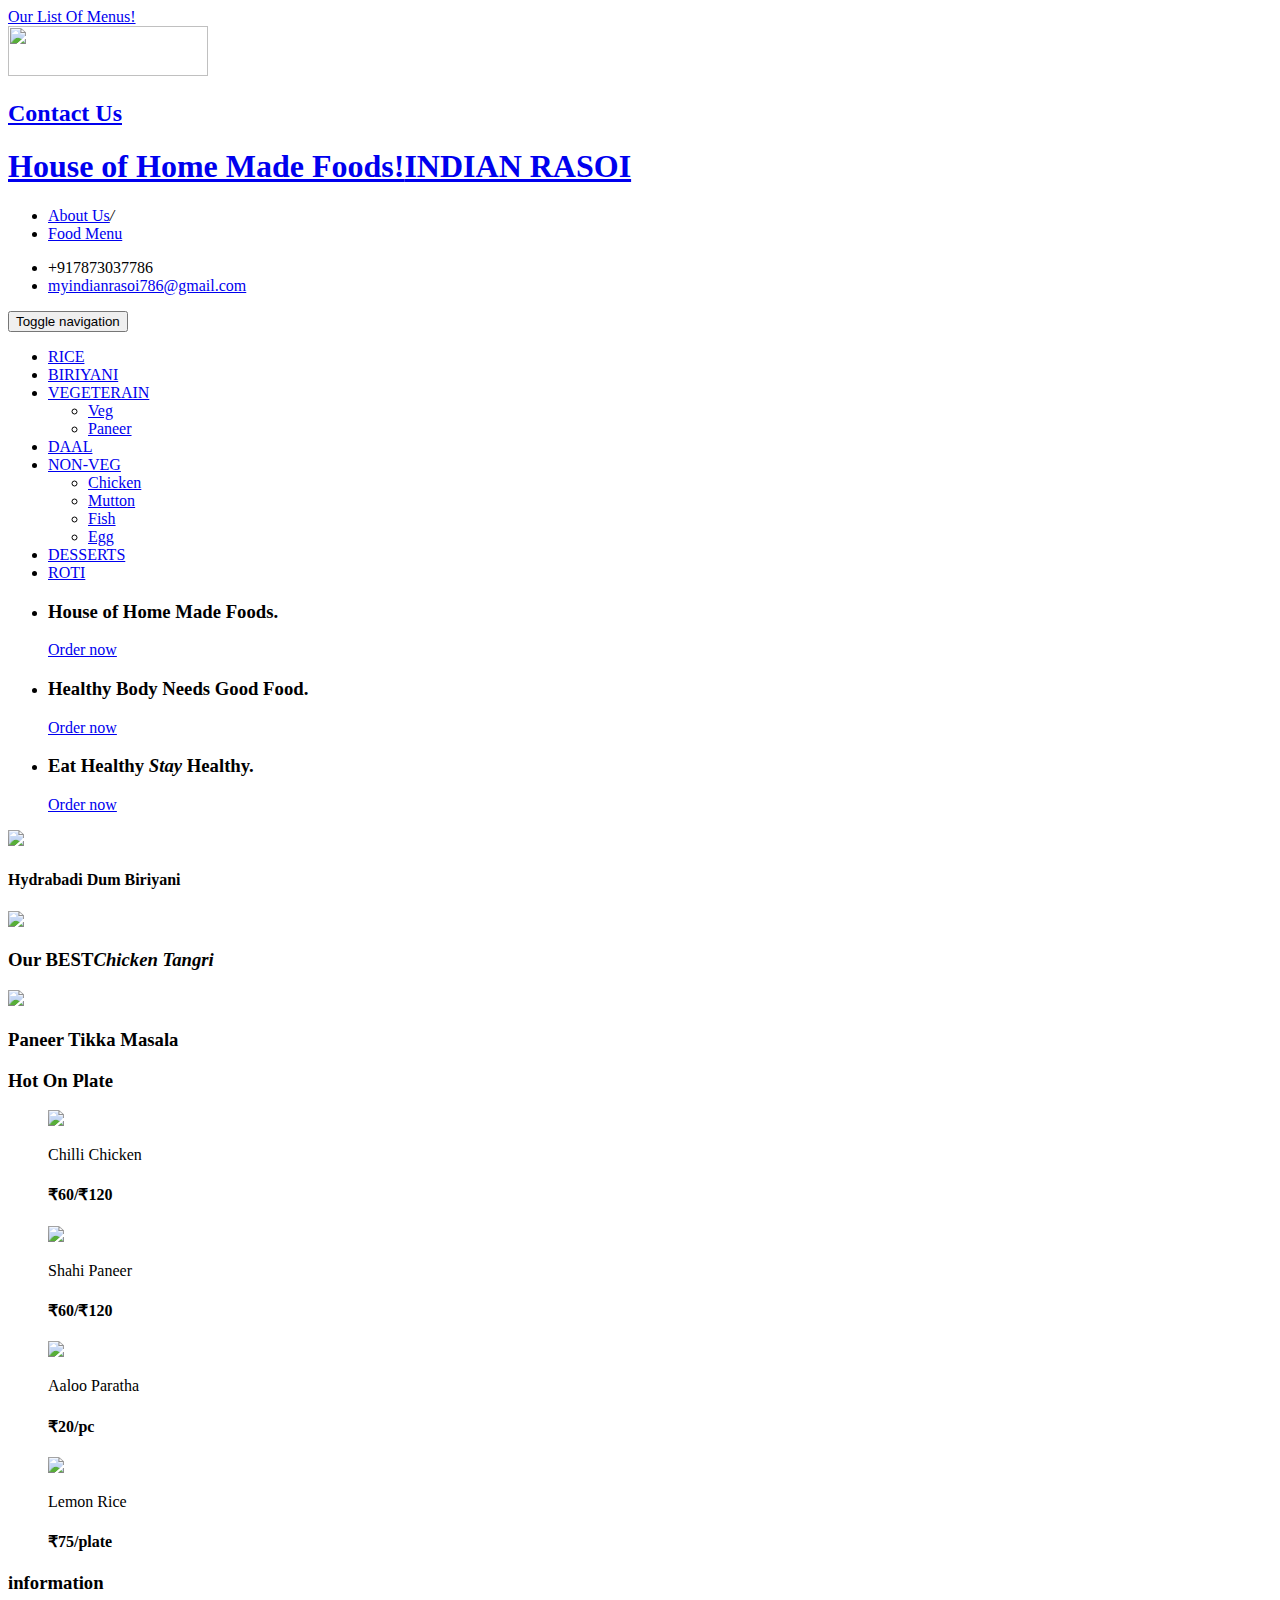
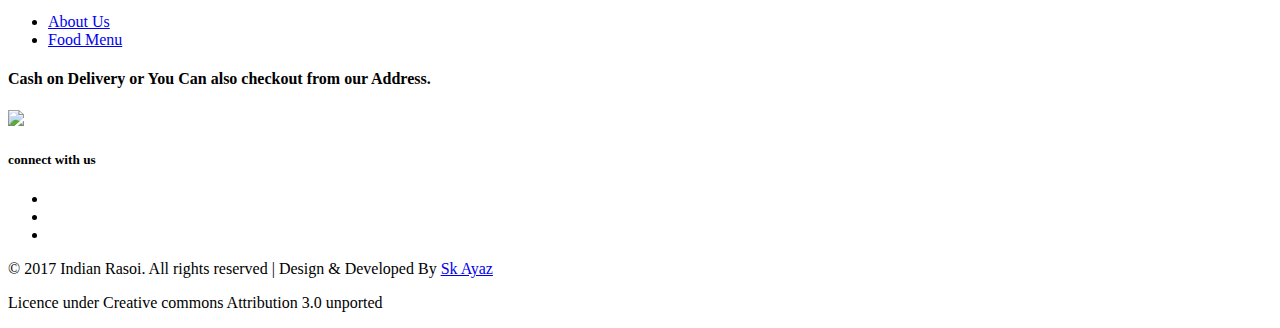
==== index.html @ 4e49c137 "Add files via upload" ====
﻿<!--
author: SK AYAZ
author URL: http://about.me/skayaz
License: Creative Commons Attribution 3.0 Unported
License URL: http://creativecommons.org/licenses/by/3.0/
-->
<!DOCTYPE html>
<html>
<head>
<title>Indian Rasoi - House of Home Made Foods| Home </title>
<!-- for-mobile-apps -->
<meta name="viewport" content="width=device-width, initial-scale=1">
<meta http-equiv="Content-Type" content="text/html; charset=utf-8" />
<meta name="keywords" content="Indian Rasoi Responsive web template, Bootstrap Web Templates, Flat Web Templates, Android Compatible web template, 
Smartphone Compatible web template, free webdesigns for Nokia, Samsung, LG, SonyEricsson, Motorola web design" />
<script type="application/x-javascript"> addEventListener("load", function() { setTimeout(hideURLbar, 0); }, false);
		function hideURLbar(){ window.scrollTo(0,1); } </script>
<!-- //for-mobile-apps -->
<link href="css/bootstrap.css" rel="stylesheet" type="text/css" media="all" />
<link href="css/style.css" rel="stylesheet" type="text/css" media="all" />
<!-- font-awesome icons -->
<link href="css/font-awesome.css" rel="stylesheet" type="text/css" media="all" /> 
<!-- //font-awesome icons -->
<!-- js -->
<script src="js/jquery-1.11.1.min.js"></script>
<!-- //js -->
<link href='//fonts.googleapis.com/css?family=Ubuntu:400,300,300italic,400italic,500,500italic,700,700italic' rel='stylesheet' type='text/css'>
<link href='//fonts.googleapis.com/css?family=Open+Sans:400,300,300italic,400italic,600,600italic,700,700italic,800,800italic' rel='stylesheet' type='text/css'>
<!-- start-smoth-scrolling -->
<script type="text/javascript" src="js/move-top.js"></script>
<script type="text/javascript" src="js/easing.js"></script>
<script type="text/javascript">
	jQuery(document).ready(function($) {
		$(".scroll").click(function(event){		
			event.preventDefault();
			$('html,body').animate({scrollTop:$(this.hash).offset().top},1000);
		});
	});
</script>
<!-- start-smoth-scrolling -->
</head>
	
<body>
<!--background-->
<body background="images/back.jpg">
<!--background-->
<!-- header -->
	<div class="agileits_header">
		<div class="w3l_offers">
			<a href="products.html">Our List Of Menus!</a>
		</div>
		<div class="header">
                <img src="images/rasoi.png" style="width:200px;height:50px;class="img-responsive"">
		<div class="w3l_header_right1">
			<h2><a href="mail.html">Contact Us</a></h2>
		</div>
                </div>
		<div class="clearfix"> </div>
	</div>
<!-- script-for sticky-nav -->
	<script>
	$(document).ready(function() {
		 var navoffeset=$(".agileits_header").offset().top;
		 $(window).scroll(function(){
			var scrollpos=$(window).scrollTop(); 
			if(scrollpos >=navoffeset){
				$(".agileits_header").addClass("fixed");
			}else{
				$(".agileits_header").removeClass("fixed");
			}
		 });
		 
	});
	</script>
<!-- //script-for sticky-nav -->
	<div class="logo_products">
		<div class="container">
			<div class="w3ls_logo_products_left">
				<h1><a href="index.html"><span> House of Home Made Foods!</span>INDIAN RASOI</a></h1>
			</div>
			<div class="w3ls_logo_products_left1">
				<ul class="special_items">
					<li><a href="about.html">About Us</a><i>/</i></li>
					<li><a href="products.html">Food Menu</a><i></i>
				</ul>
			</div>
			<div class="w3ls_logo_products_left1">
				<ul class="phone_email">
					<li><i class="fa fa-phone" aria-hidden="true"></i>+917873037786</li>
					<li><i class="fa fa-envelope-o" aria-hidden="true"></i><a href="mailto:myindianrasoi786@gmail.com">myindianrasoi786@gmail.com</a></li>
				</ul>
			</div>
			<div class="clearfix"> </div>
		</div>
	</div>
<!-- //header -->
<!-- banner -->
	<div class="banner">
		<div class="w3l_banner_nav_left">
			<nav class="navbar nav_bottom">
			 <!-- Brand and toggle get grouped for better mobile display -->
			  <div class="navbar-header nav_2">
				  <button type="button" class="navbar-toggle collapsed navbar-toggle1" data-toggle="collapse" data-target="#bs-megadropdown-tabs">
					<span class="sr-only">Toggle navigation</span>
					<span class="icon-bar"></span>
					<span class="icon-bar"></span>
					<span class="icon-bar"></span>
				  </button>
			   </div> 
			   <!-- Collect the nav links, forms, and other content for toggling -->
				<div class="collapse navbar-collapse" id="bs-megadropdown-tabs">
					<ul class="nav navbar-nav nav_1">
						<li><a href="products.html">RICE</a></li>
						<li><a href="household.html">BIRIYANI</a></li>
						<li class="dropdown mega-dropdown active">
							<a href="#" class="dropdown-toggle" data-toggle="dropdown">VEGETERAIN<span class="caret"></span></a>				
							<div class="dropdown-menu mega-dropdown-menu w3ls_vegetables_menu">
								<div class="w3ls_vegetables">
									<ul>	
										<li><a href="vegetables.html">Veg</a></li>
										<li><a href="vegetables.html">Paneer</a></li>
									</ul>
								</div>                  
							</div>				
						</li>
						<li><a href="kitchen.html">DAAL</a></li>
						<li class="dropdown">
							<a href="#" class="dropdown-toggle" data-toggle="dropdown">NON-VEG<span class="caret"></span></a>
							<div class="dropdown-menu mega-dropdown-menu w3ls_vegetables_menu">
								<div class="w3ls_vegetables">
									<ul>
										<li><a href="drinks.html">Chicken</a></li>
										<li><a href="mutton.html">Mutton</a></li>
                                                                                <li><a href="fish.html">Fish</a></li>
                                                                                <li><a href="egg.html">Egg</a></li>
									</ul>
								</div>                  
							</div>	
						</li>
						<li><a href="pet.html">DESSERTS</a></li>
						<li><a href="bread.html">ROTI</a></li>
					</ul>
				 </div><!-- /.navbar-collapse -->
			</nav>
		</div>
		<div class="w3l_banner_nav_right">
			<section class="slider">
				<div class="flexslider">
					<ul class="slides">
						<li>
							<div class="w3l_banner_nav_right_banner">
								<h3>House of <span>Home Made</span> Foods.</h3>
								<div class="more">
									<a href="products.html" class="button--saqui button--round-l button--text-thick" data-text="Order now">Order now</a>
								</div>
							</div>
						</li>
						<li>
							<div class="w3l_banner_nav_right_banner1">
								<h3>Healthy Body <span>Needs</span> Good Food.</h3>
								<div class="more">
									<a href="products.html" class="button--saqui button--round-l button--text-thick" data-text="Order now">Order now</a>
								</div>
							</div>
						</li>
						<li>
							<div class="w3l_banner_nav_right_banner2">
								<h3>Eat Healthy <i>Stay</i> Healthy.</h3>
								<div class="more">
									<a href="products.html" class="button--saqui button--round-l button--text-thick" data-text="Order now">Order now</a>
								</div>
							</div>
						</li>
					</ul>
				</div>
			</section>
			<!-- flexSlider -->
				<link rel="stylesheet" href="css/flexslider.css" type="text/css" media="screen" property="" />
				<script defer src="js/jquery.flexslider.js"></script>
				<script type="text/javascript">
				$(window).load(function(){
				  $('.flexslider').flexslider({
					animation: "slide",
					start: function(slider){
					  $('body').removeClass('loading');
					}
				  });
				});
			  </script>
			<!-- //flexSlider -->
		</div>
		<div class="clearfix"></div>
	</div>
<!-- banner -->
	<div class="banner_bottom">
			<div class="wthree_banner_bottom_left_grid_sub">
			</div>
			<div class="wthree_banner_bottom_left_grid_sub1">
				<div class="col-md-4 wthree_banner_bottom_left">
					<div class="wthree_banner_bottom_left_grid">
						<img src="images/4.jpg" alt=" " class="img-responsive" />
						<div class="wthree_banner_bottom_left_grid_pos">
							<h4>Hydrabadi Dum <span>Biriyani</span></h4>
						</div>
					</div>
				</div>
				<div class="col-md-4 wthree_banner_bottom_left">
					<div class="wthree_banner_bottom_left_grid">
						<img src="images/5.jpg" alt=" " class="img-responsive" />
						<div class="wthree_banner_btm_pos">
							<h3><span>Our BEST</span><i>Chicken Tangri</i></h3>
						</div>
					</div>
				</div>
				<div class="col-md-4 wthree_banner_bottom_left">
					<div class="wthree_banner_bottom_left_grid">
						<img src="images/6.jpg" alt=" " class="img-responsive" />
						<div class="wthree_banner_btm_pos1">
							<h3>Paneer <span>Tikka</span> Masala</h3>
						</div>
					</div>
				</div>
				<div class="clearfix"> </div>
			</div>
			<div class="clearfix"> </div>
	</div>
<!-- top-brands -->
	<div class="top-brands">
		<div class="container">
			<h3>Hot On Plate</h3>
			<div class="agile_top_brands_grids">
				<div class="col-md-3 top_brand_left">
					<div class="hover14 column">
						<div class="agile_top_brand_left_grid">
							<div class="agile_top_brand_left_grid1">
								<figure>
									<div class="snipcart-item block" >
										<div class="snipcart-thumb">
											<a href="single.html"><img title=" " alt=" " src="images/1.png" /></a>		
											<p>Chilli Chicken</p>
											<h4>₹60/₹120 </h4>
										</div>
									</div>
								</figure>
							</div>
						</div>
					</div>
				</div>
				<div class="col-md-3 top_brand_left">
					<div class="hover14 column">
						<div class="agile_top_brand_left_grid">
							<div class="agile_top_brand_left_grid1">
								<figure>
									<div class="snipcart-item block" >
										<div class="snipcart-thumb">
											<a href="single.html"><img title=" " alt=" " src="images/3.png" /></a>		
											<p>Shahi Paneer</p>
											<h4>₹60/₹120</h4>
										</div>
									</div>
								</figure>
							</div>
						</div>
					</div>
				</div>
				<div class="col-md-3 top_brand_left">
					<div class="hover14 column">
						<div class="agile_top_brand_left_grid">
							<div class="agile_top_brand_left_grid_pos">
							</div>
							<div class="agile_top_brand_left_grid1">
								<figure>
									<div class="snipcart-item block">
										<div class="snipcart-thumb">
											<a href="single.html"><img src="images/2.png" alt=" " class="img-responsive" /></a>
											<p>Aaloo Paratha</p>
											<h4>₹20/pc</h4>
										</div>
									</div>
								</figure>
							</div>
						</div>
					</div>
				</div>
				<div class="col-md-3 top_brand_left">
					<div class="hover14 column">
						<div class="agile_top_brand_left_grid">
							<div class="agile_top_brand_left_grid_pos">
							</div>
							<div class="agile_top_brand_left_grid1">
								<figure>
									<div class="snipcart-item block">
										<div class="snipcart-thumb">
											<a href="single.html"><img src="images/4.png" alt=" " class="img-responsive" /></a>
											<p>Lemon Rice</p>
											<h4>₹75/plate</h4>
										</div>
									</div>
								</figure>
							</div>
						</div>
					</div>
				</div>
				<div class="clearfix"> </div>
			</div>
		</div>
	</div>
<!-- //top-brands -->
    <!--add-->
    <script async src="//pagead2.googlesyndication.com/pagead/js/adsbygoogle.js"></script>
<script>
  (adsbygoogle = window.adsbygoogle || []).push({
    google_ad_client: "ca-pub-6070349276595340",
    enable_page_level_ads: true
  });
</script>
    <!--//add-->
<!-- footer -->
	<div class="footer">
		<div class="container">
			<div class="col-md-3 w3_footer_grid">
				<h3>information</h3>
				<ul class="w3_footer_grid_list">
					<li><a href="about.html">About Us</a></li>
					<li><a href="products.html">Food Menu</a></li>
				</ul>
			</div>
			<div class="clearfix"> </div>
			<div class="agile_footer_grids">
				<div class="col-md-3 w3_footer_grid agile_footer_grids_w3_footer">
					<div class="w3_footer_grid_bottom">
						<h4>Cash on Delivery or You Can also checkout from our Address.</h4>
						<img src="images/card.png" alt=" " class="img-responsive" />
					</div>
				</div>
				<div class="col-md-3 w3_footer_grid agile_footer_grids_w3_footer">
					<div class="w3_footer_grid_bottom">
						<h5>connect with us</h5>
						<ul class="agileits_social_icons">
							<li><a href="https://www.facebook.com/somu.badki" class="facebook"><i class="fa fa-facebook" aria-hidden="true"></i></a></li>
							<li><a href="https://twitter.com/ShamimMustafa6" class="twitter"><i class="fa fa-twitter" aria-hidden="true"></i></a></li>
							<li><a href="https://www.instagram.com/somubadki/" class="instagram"><i class="fa fa-instagram" aria-hidden="true"></i></a></li>
						</ul>
					</div>
				</div>
				<div class="clearfix"> </div>
			</div>
			<div class="wthree_footer_copy">
				<p>© 2017 Indian Rasoi. All rights reserved | Design & Developed By <a href="http://about.me/Sk.Ayaz/">Sk Ayaz</a></p>
                                <p> Licence under Creative commons Attribution 3.0 unported </p>
			</div>
		</div>
	</div>
<!-- //footer -->
<!-- Bootstrap Core JavaScript -->
<script src="js/bootstrap.min.js"></script>
<script>
$(document).ready(function(){
    $(".dropdown").hover(            
        function() {
            $('.dropdown-menu', this).stop( true, true ).slideDown("fast");
            $(this).toggleClass('open');        
        },
        function() {
            $('.dropdown-menu', this).stop( true, true ).slideUp("fast");
            $(this).toggleClass('open');       
        }
    );
});
</script>
<!-- here stars scrolling icon -->
	<script type="text/javascript">
		$(document).ready(function() {
			/*
				var defaults = {
				containerID: 'toTop', // fading element id
				containerHoverID: 'toTopHover', // fading element hover id
				scrollSpeed: 1200,
				easingType: 'linear' 
				};
			*/
								
			$().UItoTop({ easingType: 'easeOutQuart' });
								
			});
	</script>
<!-- //here ends scrolling icon -->
<script src="js/minicart.js"></script>
<script>
		paypal.minicart.render();

		paypal.minicart.cart.on('checkout', function (evt) {
			var items = this.items(),
				len = items.length,
				total = 0,
				i;

			// Count the number of each item in the cart
			for (i = 0; i < len; i++) {
				total += items[i].get('quantity');
			}

			if (total < 3) {
				alert('The minimum order quantity is 3. Please add more to your shopping cart before checking out');
				evt.preventDefault();
			}
		});

	</script>
</body>
</html>
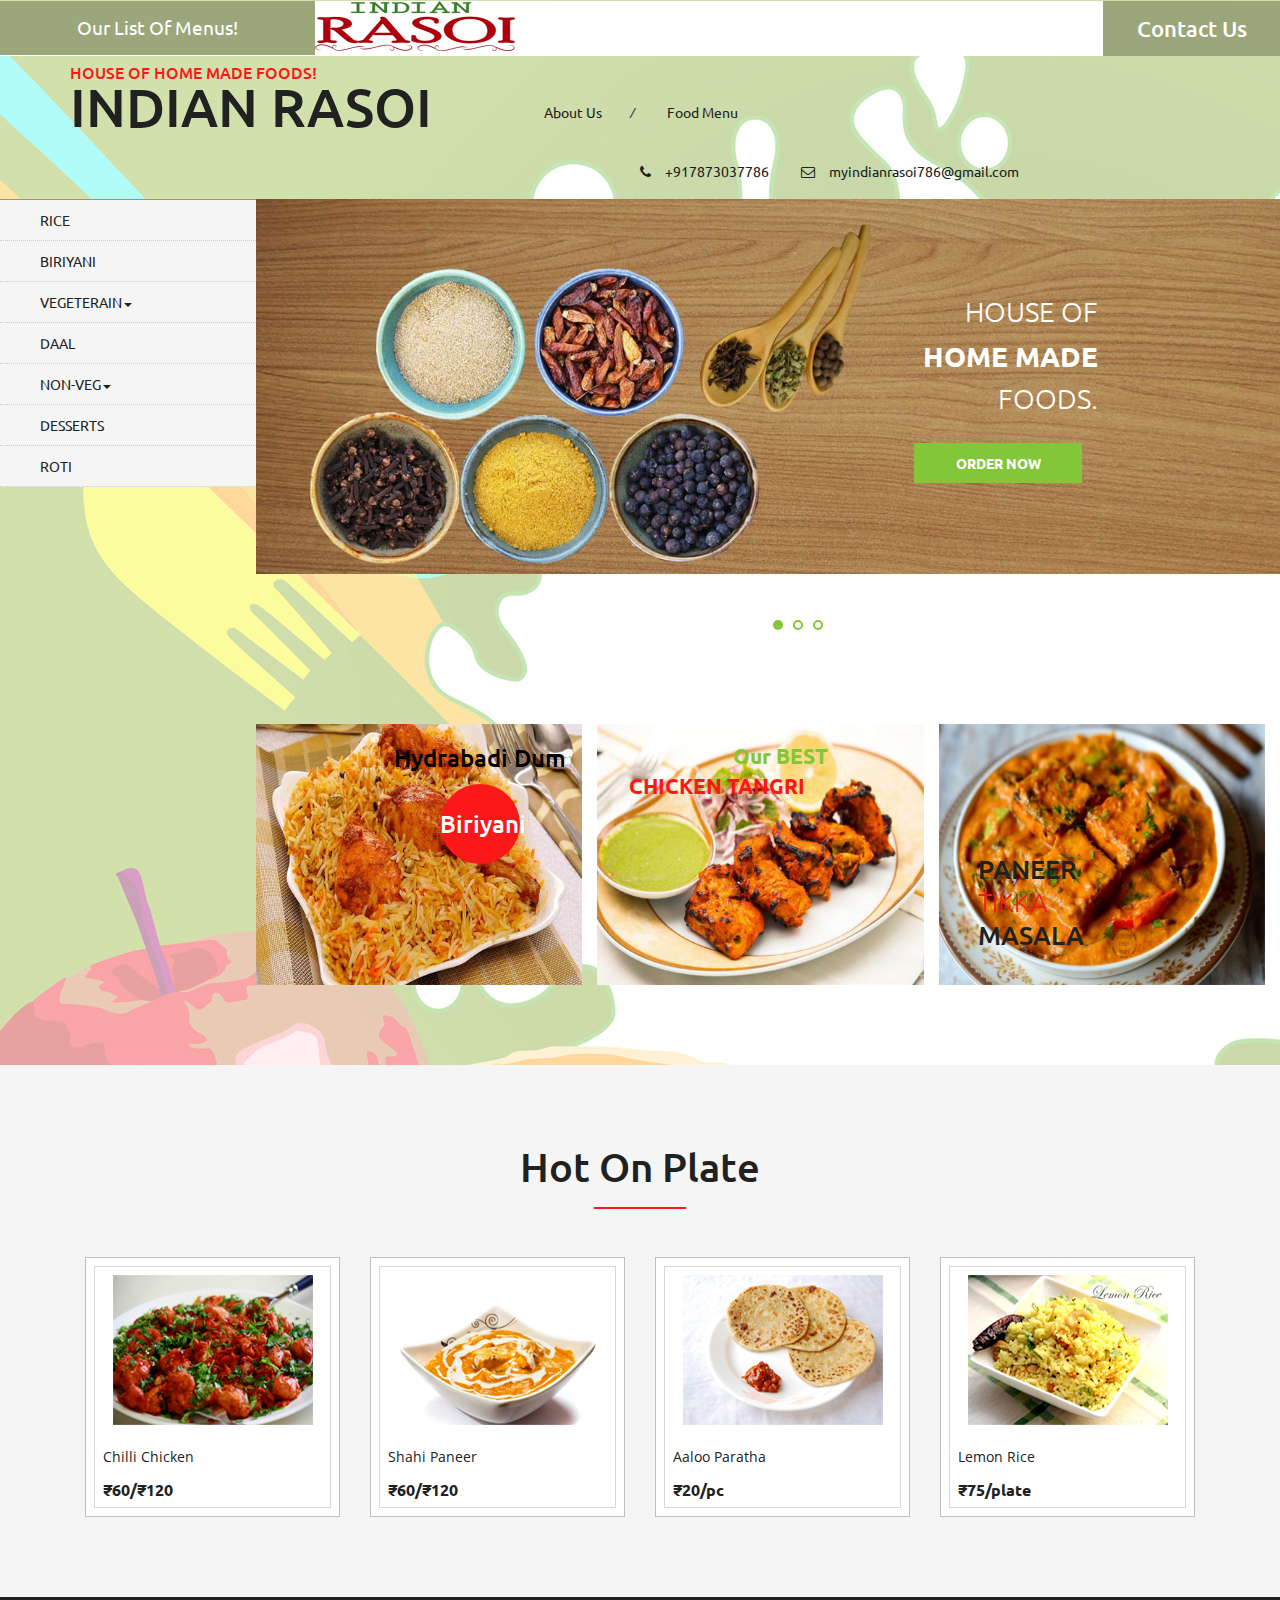
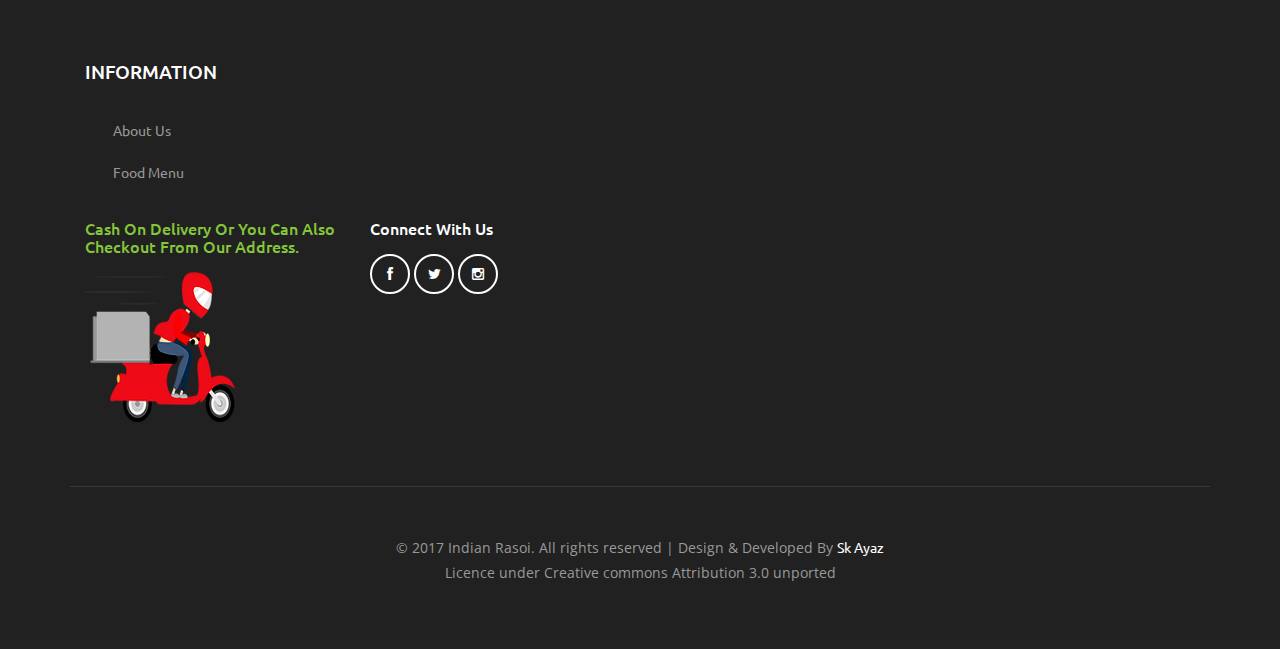
==== commit 6b22572b: "Update index.html" ====
--- a/index.html
+++ b/index.html
@@ -6,7 +6,7 @@
 -->
 <!DOCTYPE html>
 <html>
-<head>
+<head>	
 <title>Indian Rasoi - House of Home Made Foods| Home </title>
 <!-- for-mobile-apps -->
 <meta name="viewport" content="width=device-width, initial-scale=1">
@@ -38,6 +38,16 @@
 	});
 </script>
 <!-- start-smoth-scrolling -->
+	<!--add-->
+    <script async src="//pagead2.googlesyndication.com/pagead/js/adsbygoogle.js"></script>
+<script>
+  (adsbygoogle = window.adsbygoogle || []).push({
+    google_ad_client: "ca-pub-6070349276595340",
+    enable_page_level_ads: true
+  });
+</script>
+    <!--//add-->
+
 </head>
 	
 <body>
@@ -306,16 +316,7 @@
 		</div>
 	</div>
 <!-- //top-brands -->
-    <!--add-->
-    <script async src="//pagead2.googlesyndication.com/pagead/js/adsbygoogle.js"></script>
-<script>
-  (adsbygoogle = window.adsbygoogle || []).push({
-    google_ad_client: "ca-pub-6070349276595340",
-    enable_page_level_ads: true
-  });
-</script>
-    <!--//add-->
-<!-- footer -->
+    <!-- footer -->
 	<div class="footer">
 		<div class="container">
 			<div class="col-md-3 w3_footer_grid">
--- a/css/style.css
+++ b/css/style.css
@@ -0,0 +1,4820 @@
+/*--
+author: SK AYAZ
+author URL: http://about.me/Sk.Ayaz
+License: Creative Commons Attribution 3.0 Unported
+License URL: http://creativecommons.org/licenses/by/3.0/
+--*/
+html, body{
+    font-size: 100%;
+	font-family: 'Open Sans', sans-serif;
+        background-color: #ffffff;
+}
+ul li,ol li{
+	font-size:14px;
+}
+p{
+	margin:0;
+}
+h1,h2,h3,h4,h5,h6,a{
+	font-family:'Ubuntu', sans-serif !important;
+	margin:0;
+}
+ul,label{
+	margin:0;
+	padding:0;
+}
+body a:hover{
+	text-decoration:none;
+}
+/*-- header --*/
+.fixed{
+	position: fixed;
+	top: 0;
+	width: 100%;
+	margin: 0 auto;
+	left:0;
+	z-index:9999;
+}
+span.glyphicon.glyphicon-shopping-cart.my-cart-icon.my-cart-icon-affix {
+	position: relative !important;
+}
+.btn-danger {
+    color: #fff;
+    background-color: #FA1818;
+    border-color: #FA1818;
+}
+.modal-dialog {
+    width: 850px;
+	margin:75px auto 30px;
+}
+.snipcart-thumb a {
+    display: block;
+    text-align: center;
+}
+.my-cart-icon-affix i {
+    background: #44203f !important;
+}
+.agile_top_brand_left_grid {
+    position: relative;
+    display: block;
+}
+i.badge.badge-notify.my-cart-badge {
+    font-style: normal;
+    background: #FA1818;
+    font-size: 14px;
+    position: absolute;
+    top: -10px;
+    right:-22px;
+}
+.product_list_header span {
+    font-size: 1em;
+    color: #fff;
+	top: 1em;
+}
+input[type="submit"],#PPMiniCart .minicart-submit,.w3ls_vegetables ul li a,input[type="reset"],.agileinfo_mail_grid_left ul li a,.events_bottom_left2 ul li a,.w3ls_service_grids1_right a,ul.agileits_social_icons li a,.w3l_banner_nav_right_banner_pet a,.w3ls_w3l_banner_nav_right_grid_head_grid ul li a,.products-breadcrumb ul li a,.w3_footer_grid ul li a,.w3l_fresh_vegetables_grid ul li a,.wthree_footer_copy p a,.agile_top_brand_left_grid1 .button,.w3ls_logo_products_left1 ul.special_items li a,.w3ls_logo_products_left1 ul.phone_email li a{
+	transition: .5s ease-in;
+	-webkit-transition: .5s ease-in;
+	-moz-transition: .5s ease-in;
+	-o-transition: .5s ease-in;
+	-ms-transition: .5s ease-in;
+}
+.agileits_header{
+	background:#ffffff;
+}
+.w3l_offers{
+	float:left;
+}
+.w3l_offers a{
+	font-size: 1.2em;
+    color: #fff;
+    text-decoration: none;
+    padding: .7em 4em;
+    background: #9BA77A;
+	display:block;
+}
+.w3l_search{
+	float: left;
+    width: 27%;
+    margin:.1em 0 0em 10em;
+}
+.w3l_search input[type="text"]{
+	outline: none;
+    padding: 10px;
+    color: #212121;
+    font-size: 14px;
+    width: 85%;
+    background: #fff;
+    border: 1px solid #999;
+    float: left;
+}
+.w3l_search input[type="submit"]{
+	outline: none;
+    padding: 10px 0 9px;
+    width: 15%;
+    border: 1px solid;
+    position: relative;
+    background: url(../images/img-sp.png) no-repeat 14px 5px #00793c;
+}
+.w3l_search input[type="submit"]:hover{
+    background: url(../images/img-sp.png) no-repeat 14px 5px #84C639;
+}
+.w3l_header_right{
+	float: left;
+    padding-left: 10em;
+}
+.w3l_header_right ul li {
+    list-style-type: none;
+}
+.w3l_header_right1{
+	float:right;
+}
+.w3l_header_right1 h2 a{
+	font-size: .74em;
+    color: #fff;
+    padding: .7em 1.5em;
+    background: #9BA77A;
+    display: block;
+	text-decoration:none;
+}
+ul.dropdown-menu.drp-mnu {
+    right: 0;
+    min-width: 130px;
+    text-align: center;
+    padding: 1.5em 0;
+    margin: 0;
+    left:auto;
+}
+ul.dropdown-menu.drp-mnu li:first-child{
+	margin-bottom: .5em;
+}
+ul.dropdown-menu.drp-mnu li a {
+    color: #999;
+}
+ul.dropdown-menu.drp-mnu li a i {
+    padding-left: 1em;
+}
+.logo_products{
+	padding:4em 0 1em;
+}
+.w3ls_logo_products_left{
+	float:left;
+	margin-right: 7em;
+}
+.w3ls_logo_products_left h1 a{
+	font-size: 1.5em;
+    color: #212121;
+    text-decoration: none;
+    text-transform: uppercase;
+    display: block;
+    background: url(../images/img-sp.png) no-repeat 54px 6px;
+    line-height: 1;
+    height: 97px;
+}
+.profile_details_drop a {
+    display: block;
+	padding-top:1em;
+	font-size:1em;
+	color:#fff;
+}
+.w3ls_logo_products_left h1 a span {
+    font-size: .3em;
+    display: block;
+    color: #FA1818;
+}
+.w3ls_logo_products_left1{
+	float: left;
+	margin-top: 2.3em;
+}
+.w3ls_logo_products_left1 ul.phone_email li{
+	display:inline-block;
+	color:#212121;
+	font-family: 'Ubuntu', sans-serif;
+/*-- w3layouts --*/
+	margin-right:2em;
+}
+.w3ls_logo_products_left1 ul.phone_email li a{
+	color:#212121;
+	text-decoration:none;
+}
+.w3ls_logo_products_left1 ul.phone_email li i{
+	padding-right:1em;
+}
+.w3ls_logo_products_left1 ul.special_items li{
+	display:inline-block;
+}
+.w3ls_logo_products_left1 ul.special_items li a{
+	color:#212121;
+	font-family: 'Ubuntu', sans-serif;
+	text-decoration:none;
+}
+.w3ls_logo_products_left1 ul.special_items li a:hover,.w3ls_logo_products_left1 ul.phone_email li a:hover{
+	color:#FA1818;
+}
+.w3ls_logo_products_left1 ul.special_items li i{
+	padding:0 2em;
+}
+.w3ls_logo_products_left1:nth-child(3) {
+    margin-left: 6em;
+}
+.sub{
+    float:left;
+}
+.sub i {
+    color: #84C639;
+    font-size: 1em;
+    padding: .5em .5em 0 0em;
+}
+.sub_jfk{
+	float:right;
+}
+/*-- //header --*/
+/*-- banner --*/
+.navbar-collapse {
+    padding: 0;
+    box-shadow: none;
+}
+.navbar {
+    margin-bottom: 0;
+    border: none;
+}
+.w3l_banner_nav_left{
+	float: left;
+/*-- agileits --*/
+    width: 20%;
+    background: #f5f5f5;
+}
+.wthree_banner_bottom_left_grid_sub{
+	float: left;
+    width: 20%;
+}
+.wthree_banner_bottom_left_grid_sub1{
+	float:right;
+	width:80%;
+}
+.w3l_banner_nav_right{
+	float:right;
+	width:80%;
+}
+.navbar-nav > li {
+    float: none;
+}
+.nav > li > a:hover, .nav > li > a:focus {
+    background-color: #84C639;
+    color: #fff;
+}
+.navbar-nav {
+    float: none;
+    margin: 0;
+	border-top: 1px solid #B58F62;
+}
+.navbar-nav > li > a {
+    color: #212121;
+    padding:10px 0px 10px 40px;
+    border-bottom: 1px dotted #CDCDCD;
+}
+.nav .open > a, .nav .open > a:hover, .nav .open > a:focus {
+    background-color: #84C639;
+    border: none;
+}
+.w3ls_vegetables_menu {
+    left: 13%;
+    border: none;
+    padding: 1em;
+}
+.w3ls_vegetables ul li {
+    list-style-type: none;
+}
+.w3ls_vegetables ul li:first-child {
+    margin-bottom:.5em;
+}
+.w3ls_vegetables ul li a {
+    color: #212121;
+/*-- w3layouts --*/
+    display: block;
+    text-decoration: none;
+}
+.w3ls_vegetables ul li a:hover{
+	color:#FA1818;
+}
+.w3l_banner_nav_right_banner1,.w3l_banner_nav_right_banner,.w3l_banner_nav_right_banner2{
+	min-height:500px;
+	text-align: right;
+	padding:10em 17em 0 0;
+	margin-bottom: 5em;
+}
+.w3l_banner_nav_right_banner{
+	background:url(../images/1.jpg) no-repeat 0px 0px;
+	background-size:cover;
+	-webkit-background-size:cover;
+	-moz-background-size:cover;
+	-o-background-size:cover;
+	-ms-background-size:cover;
+}
+.w3l_banner_nav_right_banner1{
+	background:url(../images/2.jpg) no-repeat 0px 0px;
+	background-size:cover;
+	-webkit-background-size:cover;
+	-moz-background-size:cover;
+	-o-background-size:cover;
+	-ms-background-size:cover;
+}
+.w3l_banner_nav_right_banner2{
+	background:url(../images/3.jpg) no-repeat 0px 0px;
+	background-size:cover;
+	-webkit-background-size:cover;
+	-moz-background-size:cover;
+	-o-background-size:cover;
+	-ms-background-size:cover;
+}
+.w3l_banner_nav_right_banner h3,.w3l_banner_nav_right_banner1 h3,.w3l_banner_nav_right_banner2 h3{
+	font-size: 2em;
+    color: #fff;
+    font-weight: 300;
+    text-transform: uppercase;
+	margin-bottom: 1em;
+}
+.w3l_banner_nav_right_banner h3 span,.w3l_banner_nav_right_banner1 h3 span{
+	display:block;
+	font-weight:600;
+	line-height:2em;
+}
+.w3l_banner_nav_right_banner2 h3 i{
+/*-- agileits --*/
+	display:block;
+	font-weight:600;
+	line-height:2em;
+	color:#FA1818;
+}
+.more a{
+	padding:10px 30px;
+	background:#84C639;
+	font-size:14px;
+	text-transform:uppercase;
+	font-weight:600;
+	text-decoration:none;
+	color:#fff;
+	position:relative;
+	display:block;
+}
+.more {
+    width: 20%;
+    text-align: center;
+    margin-left:59em;
+}
+/* Saqui */
+.button--saqui {
+	overflow: hidden;
+	-webkit-transition: background-color 0.3s ease-in, color 0.3s ease-in;
+	transition: background-color 0.3s ease-in, color 0.3s ease-in;
+}
+.button--saqui.button--inverted {
+	background: #fff;
+	color: #37474f;
+}
+.button--saqui::after {
+	content: attr(data-text);
+	position: absolute;
+	top: 0;
+	left: 0;
+	width: 100%;
+	height: 100%;
+	padding: 9px 30px;
+    color: #FFFFFF;
+	-webkit-transform-origin: -25% 50%;
+	transform-origin: -25% 50%;
+	-webkit-transform: rotate3d(0, 0, 1, 45deg);
+	transform: rotate3d(0, 0, 1, 45deg);
+	-webkit-transition: -webkit-transform 0.3s ease-in;
+	transition: transform 0.3s ease-in;
+}
+.button--saqui.button--inverted::after {
+	color: #fff;
+}
+.button--saqui:hover::after,
+.button--saqui:hover {
+	-webkit-transition-timing-function: ease-out;
+	transition-timing-function: ease-out;
+}
+.button--saqui:hover {
+	background-color: #FA1818;
+	color: #656060;
+}
+.button--saqui.button--inverted:hover {
+	background-color: #3f51b5;
+	color: #3f51b5;
+}
+.button--saqui:hover::after {
+	-webkit-transform: rotate3d(0, 0, 1, 0deg);
+	transform: rotate3d(0, 0, 1, 0deg);
+}
+/*-- //banner --*/
+/*-- banner_bottom --*/
+.banner_bottom,.top-brands,.fresh-vegetables,.w3l_banner_nav_right_banner3_btm,.testimonials,.team,.newsletter-top-serv-btm,.w3ls_w3l_banner_nav_right_grid_sub{
+	padding:5em 0 !important;
+}
+.wthree_banner_bottom_left {
+    padding-left: 0;
+}
+.wthree_banner_bottom_left_grid{
+	position:relative;
+}
+.wthree_banner_bottom_left_grid_pos{
+	position: absolute;
+    top: 15%;
+    right: 5%;
+}
+.wthree_banner_bottom_left_grid_pos h4{
+	font-size: 1.5em;
+    color: #000000;
+}
+.wthree_banner_bottom_left_grid_pos h4 span{
+	display: block;
+    line-height: 1;
+    width: 80px;
+    height: 80px;
+    background: #FA1818;
+    color: #fff;
+    border-radius: 50px;
+    text-align: center;
+    padding-top: 1.2em;
+    margin: 0.5em auto 0;
+}
+.wthree_banner_btm_pos{
+	width:100%;
+	position:absolute;
+	top:5%;
+	padding: 0 2em;
+}
+.wthree_banner_btm_pos h3{
+	text-transform:capitalize;
+	font-size:1.5em;
+	color:#212121;
+	font-weight:300;
+}
+.wthree_banner_btm_pos h3 span{
+	color: #84C639;
+    font-weight: 600;
+    display: block;
+    line-height:1.8em;
+    padding-left: 7em;
+}
+.wthree_banner_btm_pos h3 i{
+	color: #FA1818;
+    font-weight: 600;
+    text-transform: uppercase;
+    font-style: normal;
+}
+.wthree_banner_btm_pos1{
+	position:absolute;
+	top: 50%;
+    left: 12%;
+}
+.wthree_banner_btm_pos1 h3{
+	text-transform:uppercase;
+	color:#212121;
+	font-size:2em;
+}
+.wthree_banner_btm_pos1 h3 span{
+	display: block;
+    font-weight: 300;
+    line-height: 1.5em;
+    color: #FA1818;
+}
+/*-- //banner_bottom --*/
+/*-- top-brands --*/
+.tag {
+    position: absolute;
+    top: -1%;
+    right: 10%;
+}
+.top-brands h3,.fresh-vegetables h3,.mail h3,.testimonials h3,.w3_login h3,.w3ls_w3l_banner_nav_right_grid h3,h3.title,.faq h3,.services h3,.about h3,.team h3,.events h3{
+	text-align:center;
+	color:#212121;
+	padding-bottom:.5em;
+	position:relative;
+	font-size: 2.5em;
+}
+.top-brands h3:after,.fresh-vegetables h3:after,.mail h3:after,.w3_login h3:after,.testimonials h3:after,.w3ls_w3l_banner_nav_right_grid h3:after,h3.title:after,.faq h3:after,.services h3:after,.about h3:after,.team h3:after,.events h3:after{
+	content: '';
+    background: #FA1818;
+    height: 2px;
+    width: 8%;
+    position: absolute;
+    bottom: 0%;
+    left: 46%;
+}
+.agile_top_brand_left_grid{
+	background: #FFFFFF;
+    padding: .5em;
+    border: 1px solid #BEBEBE;
+	position:relative;
+}
+.agile_top_brand_left_grid_pos{
+	position:absolute;
+	top:0%;
+	left:0%;
+}
+.agile_top_brand_left_grid1{
+	padding:1em;
+	border:1px solid #D7D7D7;
+}
+.agile_top_brand_left_grid1 img{
+	margin:0 auto;
+}
+.agile_top_brands_grids{
+	margin:3em 0 0;
+}
+.top-brands{
+    background: #f5f5f5;
+}
+.agile_top_brand_left_grid1 p{
+	color:#212121;
+	margin:1.5em 0 1em;
+	line-height:1.5em;
+	text-transform:capitalize;
+	font-size:14px;
+}
+.agile_top_brand_left_grid1 h4,.agileinfo_single_right_snipcart h4{
+	font-weight:600;
+	font-size:1em;
+	color:#212121;
+}
+.agile_top_brand_left_grid1 h4 span,.agileinfo_single_right_snipcart h4 span{
+	font-weight:300;
+	text-decoration:line-through;
+	padding-left:1em;
+}
+/*-- cart --*/
+.product_list_header {
+    float: left;
+    margin-left: 7em;
+}
+.snipcart-details {
+    text-align: center;
+	margin: 1.5em auto 1em;
+    width:77%;
+}
+.btn-danger.my-cart-btn:focus {
+    outline: none;
+}
+.snipcart-details input.button {
+    font-size: 14px;
+    color: #fff;
+    background: #FA1818;
+    text-decoration: none;
+    position: relative;
+    border: none;
+    border-radius: 0;
+    width: 100%;
+    text-transform: uppercase;
+    padding: .5em 0;
+    outline: none;
+}
+.agile_top_brand_left_grid:hover .snipcart-details input.button,.snipcart-details input.button:hover{
+    background: #84C639;
+}
+.product_list_header input.button {
+    color: #fff;
+    font-size: 14px;
+    outline: none;
+    text-transform: capitalize;
+    padding: .5em 2.5em .5em 1em;
+    border: 1px solid #84c639;
+    margin: .35em 0 0;
+    background: url(../images/cart.png) no-repeat 116px 9px;
+}
+#PPMiniCart form {
+    width: 590px !important;
+	padding: 10px 20px 40px !important;
+	max-height:450px !important;
+}
+#PPMiniCart ul {
+    width: 548px !important;
+}
+#PPMiniCart .minicart-item a {
+    color: #212121 !important;
+    font-size: 1em;
+    display: block;
+    margin-bottom: .5em;
+    text-transform: capitalize;
+}
+#PPMiniCart .minicart-item {
+    min-height:60px !important;
+}
+#PPMiniCart .minicart-attributes li {
+    color: #999;
+}
+#PPMiniCart .minicart-remove {
+    background: #fa1818 !important;
+    border: 1px solid #fa1818 !important;
+	opacity: 1 !important;
+	outline:none;
+}
+#PPMiniCart .minicart-submit:hover{
+	background:#84C639 !important;
+	border-color: #5b951a !important;
+}
+#PPMiniCart .minicart-subtotal {
+    padding-left: 25px !important;
+	bottom: -17px !important;
+}
+#PPMiniCart {
+    left: 44% !important;
+}
+.minicart-showing #PPMiniCart form{
+    overflow-x: hidden;
+    overflow-y: auto;
+}
+#PPMiniCart .minicart-footer {
+    position: relative;
+	width: 80%;
+}
+#PPMiniCart .minicart-submit {
+    position: absolute;
+    bottom: -28px!important;
+    right: 0px!important;
+    min-width: 153px;
+    height: 33px;
+    margin-right:6px;
+    padding: 0 9px;
+    border: 1px solid #84c639!important;
+	background:#84c639!important;
+	position: absolute;
+    border-radius: 0px!important;
+    color: #000;
+    text-shadow:none!important;
+    cursor: pointer;
+}
+#PPMiniCart .minicart-submit img {
+    vertical-align: middle;
+    padding: 4px 0 0 2px;
+    display: none;
+}
+/*--/payment--*/
+/*-- Pay-page --*/
+
+.agileits_w3layouts_tab2 input[type="email"],.agileits_w3layouts_tab2 input[type="password"],.creditly-wrapper .form-control{
+	display: block;
+    width: 95.5%;
+    padding: 15px 10px;
+    font-size: 14px;
+    color: #212121;
+    background: #fff;
+    border: 1px solid #e7e7e7;
+    margin-bottom: 25px;
+	outline:none;
+}
+.agileits_w3layouts_tab2 input[type="email"]:focus,.agileits_w3layouts_tab2 input[type="password"]:focus,.creditly-wrapper .form-control:focus {
+  border-color: #66afe9;
+  outline: 0;
+}
+.agileits_w3layouts_tab2 input[type="submit"] {
+    display: block;
+    position: relative;
+    padding: 6px 50px 11px;
+    letter-spacing: 3px;
+    background: #1adeed;
+    font-size: 1.5em;
+    color: #fff;
+    border: 1px solid #1adeed;
+    outline: none;
+    text-transform: uppercase;
+	cursor:pointer;
+}
+.agileits_w3layouts_tab2 input[type="submit"]:hover{
+	background: #fff;
+    color: #212121;
+	border: 1px solid #e7e7e7;
+}
+.agileinfo_main_grid_left_grid h3{
+	font-size:1.3em;
+	color:#fff;
+}
+.agileinfo_main_grid_left_grid ul{
+	margin-top:1.5em;
+}
+.agileinfo_main_grid_left_grid ul li{
+	display: inline-block;
+    color: #fff;
+    font-weight: bold;
+    font-size: 2em;
+    vertical-align: top;
+}
+.agileinfo_main_grid_left_grid ul li span{
+	display:block;
+	font-size:.5em;
+	color:#999;
+}
+.agileinfo_main_grid_left_grid ul li:first-child{
+	width: 70%;
+	border-right:1px solid #999;
+}
+.agileinfo_main_grid_left_grid ul li:last-child{
+	padding-left:1em;
+	text-align:right;
+}
+.agile_amount{
+	padding:1em 2em;
+	background:#f71926;
+}
+.agile_amount h3{
+	font-size:1.3em;
+	color:#fff;
+}
+.agile_amount h4{
+	font-size:2em;
+	color:#fff;
+	font-weight:bold;
+}
+.agile_amount p{
+	font-size:1em;
+	color:#1adeed;
+	line-height:1.8em;
+}
+
+
+img.pp-img {
+    width: 65%;
+}
+.tab-grid p {
+    color: #8B8B8B;
+    font-size: 0.95em;
+    line-height: 1.8em;
+    font-weight: 400;
+    margin: 10px 0;
+}
+a.btn.btn-primary {
+    background-color: #3a5795;
+    font-family: 'Open Sans', sans-serif;
+    color: #fff;
+    border: none;
+}
+
+
+
+.vertical_post h5 {
+    color: #212121;
+    font-size: 18px;
+    margin: 0 0 18px 0;
+    letter-spacing: 1px;
+}
+
+.swit-radio label {
+    font-size: 16px;
+    color: #696969;
+    padding: 0px 0 0 10px;
+    font-weight: 100;
+}
+.radio_one:first-child {
+    margin-left: 0;
+    margin: 0;
+}
+.radio_one {
+    padding-left: 22px;
+    line-height: 28px;
+    color: #404040;
+    cursor: pointer;
+}
+.radio_one {
+    position: relative;
+    display: inline-block;
+    margin-left: 15px;
+}
+.section_room_pay select {
+    padding: 6px 10px;
+    width: 33%;
+    border: none;
+    background: none;
+    border: 1px solid #E6E4E4;
+    color: #D2D1D1;
+    outline: none;
+    font-size: 16px;
+    margin-bottom: 0;
+    background: url(../images/arrow.png) no-repeat 96% center #ffffff;
+    background-size: 4% !important;
+    -webkit-appearance: none;
+}
+ select.form-control.option-w3ls {
+    width: 100%;
+    padding: 1em 1em 1em 1em;
+    font-size: 0.8em;
+    margin: 0.5em 0;
+    outline: none;
+    color: #212121;
+    border: none;
+    border: 1px solid #ccc;
+    letter-spacing: 1px;
+    text-align: left;
+}
+.checkout-right-basket span {
+    margin-left: 1em;
+}
+.check_box_one {
+    float: left;
+    width: 22%;
+    margin-bottom: 10px;
+}
+.vertical_post form input[type="submit"]:hover {
+      background: #fa1818;
+}
+.vertical_post form input[type="submit"] {
+     background: #84c639;
+    color: #FFFFFF;
+    text-align: center;
+    padding: 10px 0;
+    border: none;
+    font-size: 16px;
+    outline: none;
+    width: 22%;
+    cursor: pointer;
+    font-weight: 600;
+    margin-top: 30px;
+    transition: 0.5s all;
+    -webkit-transition: 0.5s all;
+    -moz-transition: 0.5s all;
+    -o-transition: 0.5s all;
+    -ms-transition: 0.5s all;
+}
+.form-control {
+    border-radius: 0;
+}
+.btn-primary {
+    color: #fff;
+    background-color: #84c639;
+    border-color: #84c639;
+    border-radius: 0;
+}
+button.submit.check_out{
+    display: block;
+    position: relative;
+    padding: 11px 30px;
+    letter-spacing: 1px;
+    background: #84c639;
+    font-size: 1.2em;
+    color: #fff;
+    font-weight: 500;
+    border: none;
+    outline: none;
+    transition: 0.5s all;
+    -webkit-transition: 0.5s all;
+    -moz-transition: 0.5s all;
+    -o-transition: 0.5s all;
+    -ms-transition: 0.5s all;
+    text-transform: uppercase;
+}
+/*-- //Pay-page --*/
+/*-- //cart --*/
+.column div.agile_top_brand_left_grid {
+	position: relative;
+	margin:0;
+}
+.agile_top_brand_left_grid figure {
+	margin: 0;
+	padding: 0;
+	background:transparent;
+	overflow: hidden;
+	z-index: 0;
+}
+/* Shine */
+.hover14 figure {
+	position: relative;
+}
+.hover14 figure::before {
+	position: absolute;
+	top: 0;
+	left: -75%;
+	z-index: 2;
+	display: block;
+	content: '';
+	width: 50%;
+	height: 100%;
+	background: -webkit-linear-gradient(left, rgba(255,255,255,0) 0%, rgba(255,255,255,.3) 100%);
+	background: linear-gradient(to right, rgba(255,255,255,0) 0%, rgba(255,255,255,.3) 100%);
+	-webkit-transform: skewX(-25deg);
+	transform: skewX(-25deg);
+}
+.hover14 figure:hover::before,.top_brand_left:hover .hover14 figure::before{
+	-webkit-animation: shine .75s;
+	animation: shine .75s;
+}
+@-webkit-keyframes shine {
+	100% {
+		left: 125%;
+	}
+}
+@keyframes shine {
+	100% {
+		left: 125%;
+	}
+}
+/*-- //top-brands --*/
+/*-- top-products --*/
+.w3l_fresh_vegetables_grids{
+	margin:3em 0 0;
+	padding:1em 0em 1em 1em;
+	background:#f5f5f5;
+}
+.w3l_fresh_vegetables_grid{
+	padding-left:0;
+}
+.w3l_fresh_vegetables_grid ul li{
+	list-style-type:none;
+	margin-bottom:1.5em;
+	color:#84C639;
+}
+.w3l_fresh_vegetables_grid ul li i{
+	padding-right:1em;
+}
+.w3l_fresh_vegetables_grid ul li a{
+	font-size:14px;
+	text-transform:uppercase;
+	color:#212121;
+	text-decoration:none;
+}
+.w3l_fresh_vegetables_grid ul li a:hover{
+	color:#84C639;
+}
+.w3l_fresh_vegetables_grid2{
+	padding: 1em;
+	background:#fff;
+}
+.w3l_fresh_vegetables_grid1_rel{
+	position:relative;
+}
+.w3l_fresh_vegetables_grid1_rel_pos {
+    position: absolute;
+    top: 0;
+    right: 5%;
+}
+.w3l_fresh_vegetables_grid1_rel_pos {
+    position: absolute;
+    top: 10%;
+    right: 10%;
+}
+.m1 {
+    margin-left: 0 !important;
+    width: 100% !important;
+}
+.w3l_fresh_vegetables_grid1_bottom {
+    margin: 1em 0 0;
+	position:relative;
+}
+.w3l_fresh_vegetables_grid1_bottom_pos{
+	position:absolute;
+	bottom:5%;
+	left:10%;
+}
+.w3l_fresh_vegetables_grid1_bottom_pos h5{
+	font-size: 1.3em;
+    color: #fff;
+    font-weight: 600;
+    width: 100px;
+    height: 100px;
+    text-align: center;
+    background: #FA1818;
+    border-radius: 50%;
+    padding: 1.1em 0 0;
+    line-height: 1.3em;
+}
+.agileinfo_breaking_news {
+    float: right;
+    width: 10%;
+}
+.agileinfo_marquee {
+    width: 90%;
+    float: left;
+    padding: .8em 0 0px;
+	text-align:right;
+}
+.agileinfo_breaking_news span{
+    background: url(../images/img-sp.png) no-repeat 1px -116px;
+    display: block;
+    width: 50px;
+    height: 50px;
+    margin: 0 auto;
+}
+.w3l_fresh_vegetables_grid_right{
+	padding:0;
+}
+.agileinfo_marquee h4{
+	text-transform:capitalize;
+	font-size:1.2em;
+	color:#212121;
+	line-height:1.5em;
+}
+.agileinfo_move_text {
+    margin: 1em 0 0;
+}
+.agileinfo_marquee h4 span {
+    color: #FA1818;
+}
+/*-- //top-products --*/
+/*-- newsletter --*/
+.newsletter{
+	padding:3em 0;
+	background:#FA1818;
+}
+.w3agile_newsletter_left{
+	float: left;
+    width: 35%;
+    text-align: right;
+}
+.w3agile_newsletter_left h3{
+	text-transform: capitalize;
+    font-size: 1.2em;
+    color: #fff;
+    margin: .5em 0 0;
+}
+.w3agile_newsletter_right{
+	float: left;
+    width: 50%;
+    margin-left: 2em;
+}
+.w3agile_newsletter_right input[type="email"]{
+	outline: none;
+    padding: 10px;
+    background: none;
+    border: 1px solid #E6E6E6;
+    font-size: 14px;
+    color: #fff;
+    width: 74%;
+    float: left;
+}
+.w3agile_newsletter_right input[type="submit"]{
+	outline: none;
+    padding: 10px 0;
+    background: #fff;
+    border: 1px solid #fff;
+    font-size: 14px;
+    color: #FA1818;
+    width: 25.7%;
+    text-transform: uppercase;
+}
+.w3agile_newsletter_right input[type="submit"]:hover{
+	background:#84C639;
+	border: 1px solid #84C639;
+	color:#fff;
+}
+/*-- //newsletter --*/
+/*-- footer --*/
+.footer{
+	padding:4em 0;
+	background:#212121;
+}
+.w3_footer_grid h3{
+	font-size:1.2em;
+	color:#fff;
+	text-transform:uppercase;
+	margin-bottom:2em;
+}
+.w3_footer_grid ul.w3_footer_grid_list li{
+	list-style-type: none;
+    margin-bottom: 1.5em;
+    padding-left: 2em;
+    background: url(../images/img-sp.png) no-repeat -14px -193px;
+}
+.w3_footer_grid ul.w3_footer_grid_list li a{
+	color:#999;
+	text-decoration:none;
+	text-transform:capitalize;
+}
+.w3_footer_grid ul.w3_footer_grid_list li a:hover{
+	color:#fff;
+}
+.agile_footer_grids{
+	padding:1em 0 0;
+}
+.w3_footer_grid_bottom h4,.w3_footer_grid_bottom h5{
+	text-transform:capitalize;
+	font-size:1em;
+	margin-bottom:1em;
+}
+.w3_footer_grid_bottom h4{
+	color:#84C639;
+}
+.w3_footer_grid_bottom h5{
+	color:#fff;
+}
+.agileits_social_icons li{
+	display:inline-block;
+}
+.agileits_social_icons li a{
+	border: 2px solid #fff;
+    border-radius: 20px;
+    -webkit-border-radius: 20px;
+    -moz-border-radius: 20px;
+    -o-border-radius: 20px;
+    -ms-border-radius: 20px;
+    color: #fff;
+    width: 40px;
+    height: 40px;
+    display: block;
+    text-align: center;
+}
+.agileits_social_icons li a i {
+    padding: 0.8em 0 0;
+}
+.agileits_social_icons li a.facebook:hover{
+	background:#3b5998;
+	border-color:#3b5998;
+}
+.agileits_social_icons li a.twitter:hover{
+	background:#55acee;
+	border-color:#55acee;
+}
+.agileits_social_icons li a.google:hover{
+	background:#dd4b39;
+	border-color:#dd4b39;
+}
+.agileits_social_icons li a.instagram:hover{
+	background:#833ab4;
+	border-color:#833ab4;
+}
+.agileits_social_icons li a.dribbble:hover{
+	background:#ea4c89;
+	border-color:#ea4c89;
+}
+.w3_footer_grid ul.w3_footer_grid_list1 li i {
+    color: #84C639;
+}
+.w3_footer_grid ul.w3_footer_grid_list1 li span {
+    margin-left: 2em;
+    display: block;
+}
+.w3_footer_grid ul.w3_footer_grid_list1 li a {
+    color: #fff;
+    text-decoration: none;
+}
+.w3_footer_grid ul.w3_footer_grid_list1 li label{
+	color:#FA1818;
+	padding-right:1em;
+}
+.w3_footer_grid ul.w3_footer_grid_list1 li{
+	list-style-type: none;
+    margin-bottom: 1.0em;
+    color: #999;
+    line-height: 1.0em;
+}
+.w3_footer_grid ul.w3_footer_grid_list1 li a:hover{
+	color:#999;
+}
+.wthree_footer_copy{
+	margin: 4em 0 0;
+    padding: 3em 0 0;
+    text-align: center;
+    border-top: 1px solid #3A3A3A;
+}
+.wthree_footer_copy p{
+	font-size:14px;
+	color:#999;
+	line-height:1.8em;
+}
+.wthree_footer_copy p a{
+	color:#fff;
+	text-decoration:none;
+}
+.wthree_footer_copy p a:hover{
+	color:#FA1818;
+}
+/*-- //footer --*/
+/*-- to-top --*/
+#toTop {
+	display: none;
+	text-decoration: none;
+	position: fixed;
+	bottom: 20px;
+	right: 2%;
+	overflow: hidden;
+	z-index: 999; 
+	width: 32px;
+	height: 32px;
+	border: none;
+	text-indent: 100%;
+	background: url(../images/arrow.png) no-repeat 0px 0px;
+}
+#toTopHover {
+	width: 32px;
+	height: 32px;
+	display: block;
+	overflow: hidden;
+	float: right;
+	opacity: 0;
+	-moz-opacity: 0;
+	filter: alpha(opacity=0);
+}
+/*-- //to-top --*/
+/*-- products-breadcrumb --*/
+.products-breadcrumb{
+	padding:1em 0;
+	background:#ceade5;
+}
+.products-breadcrumb ul li{
+	display:inline-block;
+	color:#212121;
+	font-family:'Ubuntu', sans-serif !important;
+}
+.products-breadcrumb ul li span{
+	padding:0 2em;
+}
+.products-breadcrumb ul li a{
+	color:#fff;
+	text-decoration:none;
+}
+.products-breadcrumb ul li a:hover{
+	color:#FA1818;
+}
+.products-breadcrumb ul li i {
+    padding-right: 1em;
+	color:#FA1818;
+}
+/*-- //products-breadcrumb --*/
+/*-- products --*/
+.w3l_banner_nav_right_banner3,.w3l_banner_nav_right_banner4,.w3l_banner_nav_right_banner5,.w3l_banner_nav_right_banner6,.w3l_banner_nav_right_banner7,.w3l_banner_nav_right_banner8,.w3l_banner_nav_right_banner9,.w3l_banner_nav_right_banner10{
+	min-height:300px;
+	padding-top: 7em;
+}
+.w3l_banner_nav_right_banner3{
+	background:url(../images/12.jpg) no-repeat 0px 0px;
+	background-size:cover;
+	-webkit-background-size:cover;
+	-moz-background-size:cover;
+	-o-background-size:cover;
+	-ms-background-size:cover;
+}
+.w3l_banner_nav_right_banner4{
+	background:url(../images/16.jpg) no-repeat 0px 0px;
+	background-size:cover;
+	-webkit-background-size:cover;
+	-moz-background-size:cover;
+	-o-background-size:cover;
+	-ms-background-size:cover;
+}
+.w3l_banner_nav_right_banner5{
+	background:url(../images/17.jpg) no-repeat 0px 0px;
+	background-size:cover;
+	-webkit-background-size:cover;
+	-moz-background-size:cover;
+	-o-background-size:cover;
+	-ms-background-size:cover;
+}
+.w3l_banner_nav_right_banner6{
+	background:url(../images/21.jpg) no-repeat 0px 0px;
+	background-size:cover;
+	-webkit-background-size:cover;
+	-moz-background-size:cover;
+	-o-background-size:cover;
+	-ms-background-size:cover;
+}
+.w3l_banner_nav_right_banner7{
+	background:url(../images/25.jpg) no-repeat 0px 0px;
+	background-size:cover;
+	-webkit-background-size:cover;
+	-moz-background-size:cover;
+	-o-background-size:cover;
+	-ms-background-size:cover;
+}
+.w3l_banner_nav_right_banner8{
+	background:url(../images/26.jpg) no-repeat 0px 0px;
+	background-size:cover;
+	-webkit-background-size:cover;
+	-moz-background-size:cover;
+	-o-background-size:cover;
+	-ms-background-size:cover;
+}
+.w3l_banner_nav_right_banner9{
+	background:url(../images/27.jpg) no-repeat 0px 0px;
+	background-size:cover;
+	-webkit-background-size:cover;
+	-moz-background-size:cover;
+	-o-background-size:cover;
+	-ms-background-size:cover;
+}
+.w3l_banner_nav_right_banner10{
+	background:url(../images/28.jpg) no-repeat 0px 0px;
+	background-size:cover;
+	-webkit-background-size:cover;
+	-moz-background-size:cover;
+	-o-background-size:cover;
+	-ms-background-size:cover;
+}
+.w3l_banner_nav_right_banner3 h3,.w3l_banner_nav_right_banner4 h3,.w3l_banner_nav_right_banner5 h3,.w3l_banner_nav_right_banner6 h3,.w3l_banner_nav_right_banner7 h3,.w3l_banner_nav_right_banner8 h3,.w3l_banner_nav_right_banner9 h3,.w3l_banner_nav_right_banner10 h3{
+	font-size: 2em;
+    color: #FA1818;
+    text-transform: capitalize;
+    padding: .3em .5em;
+    background: #fff;
+    width: 37%;
+    margin-left: 10em;
+    font-weight: 300;
+    text-align: center;
+	position:relative;
+}
+.w3l_banner_nav_right_banner3 span,.w3l_banner_nav_right_banner4 span,.w3l_banner_nav_right_banner5 span,.w3l_banner_nav_right_banner6 span,.w3l_banner_nav_right_banner7 span,.w3l_banner_nav_right_banner8 span,.w3l_banner_nav_right_banner9 span,.w3l_banner_nav_right_banner10 span{
+	background: url(../images/img-sp.png) no-repeat 1px -116px;
+    display: block;
+    width: 50px;
+    height: 50px;
+    position: absolute;
+    right: -3%;
+    top: -55%;
+}
+.blink_me {
+    -webkit-animation-name: blinker;
+    -webkit-animation-duration: 2s;
+    -webkit-animation-timing-function: linear;
+    -webkit-animation-iteration-count: infinite;
+    
+    -moz-animation-name: blinker;
+    -moz-animation-duration: 2s;
+    -moz-animation-timing-function: linear;
+    -moz-animation-iteration-count: infinite;
+    
+    animation-name: blinker;
+    animation-duration: 2s;
+    animation-timing-function: linear;
+    animation-iteration-count: infinite;
+}
+
+@-moz-keyframes blinker {  
+    0% { opacity: 1.0; }
+    50% { opacity: 0.0; }
+    100% { opacity: 1.0; }
+}
+
+@-webkit-keyframes blinker {  
+    0% { opacity: 1.0; }
+    50% { opacity: 0.0; }
+    100% { opacity: 1.0; }
+}
+
+@keyframes blinker {  
+    0% { opacity: 1.0; }
+    50% { opacity: 0.0; }
+    100% { opacity: 1.0; }
+}
+.w3ls_w3l_banner_nav_right_grid1{
+	margin:3em 0 0 0em;
+}
+.w3ls_w3l_banner_nav_right_grid1 h6{
+	text-transform: uppercase;
+    color: #212121;
+    font-size: 1.5em;
+    margin-bottom: 1.5em;
+}
+.checkout-right h4,.address_form_agile h4{
+    text-transform: uppercase;
+    color: #212121;
+    font-size: 1.5em;
+    margin-bottom: 1.5em;
+}
+.address_form_agile h4{
+	font-size: 1.2em;
+}
+.w3l_agile_top_brand_left_grid{
+	margin:0 !important;
+}
+.w3l_banner_nav_right_banner3_btml{
+	padding-left:0;
+}
+.w3l_banner_nav_right_banner3_btml h4{
+	font-size:1.5em;
+	color:#212121;
+	margin:1em 0;
+}
+.checkout-right {
+    margin-top: 3em;
+}
+.w3l_banner_nav_right_banner3_btml ol {
+    padding-left: 1em;
+}
+.w3l_banner_nav_right_banner3_btml ol li{
+	color:#999;
+	margin-bottom:1em;
+	text-transform:capitalize;
+}
+.view-tenth img {
+   -webkit-transform: scaleY(1);
+   -moz-transform: scaleY(1);
+   -o-transform: scaleY(1);
+   -ms-transform: scaleY(1);
+   transform: scaleY(1);
+   -webkit-transition: all 0.7s ease-in-out;
+   -moz-transition: all 0.7s ease-in-out;
+   -o-transition: all 0.7s ease-in-out;
+   -ms-transition: all 0.7s ease-in-out;
+   transition: all 0.7s ease-in-out;
+}
+.view-tenth .mask {
+	background-color: #FA1818;
+    -webkit-transition: all 0.5s linear;
+    -moz-transition: all 0.5s linear;
+    -o-transition: all 0.5s linear;
+    -ms-transition: all 0.5s linear;
+    transition: all 0.5s linear;
+    -ms-filter: "progid: DXImageTransform.Microsoft.Alpha(Opacity=0)";
+    filter: alpha(opacity=0);
+    opacity: 0;
+    width: 100%;
+    height: 100%;
+}
+.view-tenth h4 {
+   border-bottom: 1px solid rgba(0, 0, 0, 0.3);
+   background: transparent;
+   margin: 20px 40px 0px 40px;
+   -webkit-transform: scale(0);
+   -moz-transform: scale(0);
+   -o-transform: scale(0);
+   -ms-transform: scale(0);
+   transform: scale(0);
+   color: #333;
+   -webkit-transition: all 0.5s linear;
+   -moz-transition: all 0.5s linear;
+   -o-transition: all 0.5s linear;
+   -ms-transition: all 0.5s linear;
+   transition: all 0.5s linear;
+   -ms-filter: "progid: DXImageTransform.Microsoft.Alpha(Opacity=0)";
+   filter: alpha(opacity=0);
+   opacity: 0;
+}
+.view-tenth p {
+   color: #333;
+   -ms-filter: "progid: DXImageTransform.Microsoft.Alpha(Opacity=0)";
+   filter: alpha(opacity=0);
+   opacity: 0;
+   -webkit-transform: scale(0);
+   -moz-transform: scale(0);
+   -o-transform: scale(0);
+   -ms-transform: scale(0);
+   transform: scale(0);
+   -webkit-transition: all 0.5s linear;
+   -moz-transition: all 0.5s linear;
+   -o-transition: all 0.5s linear;
+   -ms-transition: all 0.5s linear;
+   transition: all 0.5s linear;
+}
+.view-tenth:hover img,.w3l_banner_nav_right_banner3_btml:hover .view-tenth img{
+   -webkit-transform: scale(10);
+   -moz-transform: scale(10);
+   -o-transform: scale(10);
+   -ms-transform: scale(10);
+   transform: scale(10);
+   -ms-filter: "progid: DXImageTransform.Microsoft.Alpha(Opacity=0)";
+   filter: alpha(opacity=0);
+   opacity: 0;
+}
+.view-tenth:hover .mask,.w3l_banner_nav_right_banner3_btml:hover .view-tenth .mask{
+   -ms-filter: "progid: DXImageTransform.Microsoft.Alpha(Opacity=100)";
+   filter: alpha(opacity=100);
+   opacity: 1;
+}
+.view-tenth:hover h4,.view-tenth:hover p,.w3l_banner_nav_right_banner3_btml:hover .view-tenth h4,.w3l_banner_nav_right_banner3_btml:hover .view-tenth p{
+   -webkit-transform: scale(1);
+   -moz-transform: scale(1);
+   -o-transform: scale(1);
+   -ms-transform: scale(1);
+   transform: scale(1);
+   -ms-filter: "progid: DXImageTransform.Microsoft.Alpha(Opacity=100)";
+   filter: alpha(opacity=100);
+   opacity: 1;
+}
+.view {
+   overflow: hidden;
+   position: relative;
+   text-align: center;
+}
+.view .mask,.view .content {
+   position: absolute;
+   overflow: hidden;
+   top: 0;
+   left: 0;
+}
+.view img {
+   display: block;
+   position: relative;
+   margin: 0 auto;
+}
+.view h4 {
+   text-transform: uppercase;
+   color: #fff;
+   text-align: center;
+   position: relative;
+   font-size: 17px;
+   padding: 10px;
+   background: rgba(0, 0, 0, 0.8);
+   margin:5em 0 0;
+}
+.view p {
+	font-style: italic;
+    font-size: 14px;
+    position: relative;
+    color: #fff;
+    padding: 10px 45px 0px;
+    text-align: center;
+    line-height: 1.8em;
+}
+/*-- //products --*/
+/*-- vegetables --*/
+.w3l_fruit{
+	margin-bottom:2em !important;
+}
+/*-- //vegetables --*/
+/*-- kitchen --*/
+.w3ls_w3l_banner_nav_right_grid_head h6{
+	font-size:1.5em;
+	text-transform:uppercase;
+	color:#212121;
+}
+.w3ls_w3l_banner_nav_right_grid_head_grid {
+    padding-left: 0;
+}
+.w3ls_w3l_banner_nav_right_grid_head_grids {
+    margin: 3em 0 0;
+}
+.w3ls_w3l_banner_nav_right_grid_head_grid h4{
+	text-transform:capitalize;
+	font-size:1.2em;
+	color:#212121;
+	margin:1em 0;
+}
+.w3ls_w3l_banner_nav_right_grid{
+	padding:0 0 5em;
+}
+.w3ls_w3l_banner_nav_right_grid_head_grid ul li{
+	list-style-type:none;
+	margin-bottom:.5em;
+}
+.w3ls_w3l_banner_nav_right_grid_head_grid ul li a{
+	color:#999;
+	text-decoration:none;
+}
+.w3ls_w3l_banner_nav_right_grid_head_grid ul li a:hover{
+	color:#212121;
+}
+/*-- //kitchen --*/
+/*--Typography--*/
+.well {
+    font-weight: 300;
+    font-size: 14px;
+}
+.list-group-item {
+    font-weight: 300;
+    font-size: 14px;
+}
+li.list-group-item1 {
+    font-size: 14px;
+    font-weight: 300;
+}
+.typo p {
+    margin: 0;
+    font-size: 14px;
+    font-weight: 300;
+}
+.show-grid [class^=col-] {
+    background: #fff;
+	text-align: center;
+	margin-bottom: 10px;
+	line-height: 2em;
+	border: 10px solid #f0f0f0;
+}
+.show-grid [class*="col-"]:hover {
+	background: #e0e0e0;
+}
+.grid_3{
+	margin-bottom:2em;
+}
+.xs h3, h3.m_1{
+	color:#000;
+	font-size:1.7em;
+	font-weight:300;
+	margin-bottom: 1em;
+}
+.grid_3 p{
+	color: #999;
+	font-size: 0.85em;
+	margin-bottom: 1em;
+	font-weight: 300;
+}
+.grid_4{
+	background:none;
+	margin-top:50px;
+}
+.label {
+	font-weight: 300 !important;
+	border-radius:4px;
+}  
+.grid_5{
+	background:none;
+	padding:2em 0;
+}
+.grid_5 h3, .grid_5 h2, .grid_5 h1, .grid_5 h4, .grid_5 h5, h3.hdg, h3.bars {
+	margin-bottom: 1em;
+    color:#FA1818;
+}
+.table > thead > tr > th, .table > tbody > tr > th, .table > tfoot > tr > th, .table > thead > tr > td, .table > tbody > tr > td, .table > tfoot > tr > td {
+	border-top: none !important;
+}
+.tab-content > .active {
+	display: block;
+	visibility: visible;
+}
+.pagination > .active > a, .pagination > .active > span, .pagination > .active > a:hover, .pagination > .active > span:hover, .pagination > .active > a:focus, .pagination > .active > span:focus {
+	z-index: 0;
+}
+.badge-primary {
+	background-color: #03a9f4;
+}
+.badge-success {
+	background-color: #8bc34a;
+}
+.badge-warning {
+	background-color: #ffc107;
+}
+.badge-danger {
+	background-color: #e51c23;
+}
+.grid_3 p{
+	line-height: 2em;
+	color: #888;
+	font-size: 0.9em;
+	margin-bottom: 1em;
+	font-weight: 300;
+}
+.bs-docs-example {
+	margin: 1em 0;
+}
+section#tables  p {
+	margin-top: 1em;
+}
+.tab-container .tab-content {
+	border-radius: 0 2px 2px 2px;
+	border: 1px solid #e0e0e0;
+	padding: 16px;
+	background-color: #ffffff;
+}
+.table td, .table>tbody>tr>td, .table>tbody>tr>th, .table>tfoot>tr>td, .table>tfoot>tr>th, .table>thead>tr>td, .table>thead>tr>th {
+	padding: 15px!important;
+}
+.table > thead > tr > th, .table > tbody > tr > th, .table > tfoot > tr > th, .table > thead > tr > td, .table > tbody > tr > td, .table > tfoot > tr > td {
+	font-size: 0.9em;
+	color: #999;
+	border-top: none !important;
+}
+.tab-content > .active {
+	display: block;
+	visibility: visible;
+}
+.label {
+	font-weight: 300 !important;
+}
+.label {
+	padding: 4px 6px;
+	border: none;
+	text-shadow: none;
+}
+.nav-tabs {
+	margin-bottom: 3em;
+}
+.alert {
+	font-size: 0.85em;
+}
+h1.t-button,h2.t-button,h3.t-button,h4.t-button,h5.t-button {
+	line-height:2em;
+	margin-top:0.5em;
+	margin-bottom: 0.5em;
+}
+li.list-group-item1 {
+	line-height: 2.5em;
+}
+.input-group {
+	margin-bottom: 20px;
+}
+.in-gp-tl{
+	padding:0;
+}
+.in-gp-tb{
+	padding-right:0;
+}
+.list-group {
+	margin-bottom: 48px;
+}
+ol {
+	margin-bottom: 44px;
+}
+h2.typoh2{
+    margin: 0 0 10px;
+}
+@media (max-width:768px){
+	.grid_5 {
+		padding: 0 0 1em;
+	}
+	.grid_3 {
+		margin-bottom: 0em;
+	}
+}
+@media (max-width:640px){
+	h1, .h1, h2, .h2, h3, .h3 {
+		margin-top: 0px;
+		margin-bottom: 0px;
+	}
+	.grid_5 h3, .grid_5 h2, .grid_5 h1, .grid_5 h4, .grid_5 h5, h3.hdg, h3.bars {
+		margin-bottom: .5em;
+	}
+	.progress {
+		height: 10px;
+		margin-bottom: 10px;
+	}
+	ol.breadcrumb li,.grid_3 p,ul.list-group li,li.list-group-item1 {
+		font-size: 14px;
+	}
+	.breadcrumb {
+		margin-bottom: 10px;
+	}
+	.well {
+		font-size: 14px;
+		margin-bottom: 10px;
+	}
+	h2.typoh2 {
+		font-size: 1.5em;
+	}
+	.label {
+		font-size: 60%;
+	}
+}
+@media (max-width:480px){
+	.table h1 {
+		font-size: 26px;
+	}
+	.table h2 {
+		font-size: 23px;
+	}
+	.table h3 {
+		font-size: 20px;
+	}
+	.label {
+		font-size: 53%;
+	}
+	.alert,p {
+		font-size: 14px;
+	}
+	.pagination {
+		margin: 20px 0 0px;
+	}
+}
+@media (max-width: 320px){
+	.grid_4 {
+		margin-top: 18px;
+	}
+	h3.title {
+		font-size: 1.6em;
+	}
+	.alert, p,ol.breadcrumb li, .grid_3 p,.well, ul.list-group li, li.list-group-item1,a.list-group-item {
+		font-size: 13px;
+	}
+	.alert {
+		padding: 10px;
+		margin-bottom: 10px;
+	}
+	ul.pagination li a {
+		font-size: 14px;
+		padding: 5px 11px;
+	}
+	.list-group {
+		margin-bottom: 10px;
+	}
+	.well {
+		padding: 10px;
+	}
+	.nav > li > a {
+		font-size: 14px;
+	}
+	table.table.table-striped,.table-bordered,.bs-docs-example {
+		display: none;
+	}
+}
+.typo,.privacy,.faq,.services,.events,.mail,.agileinfo_single,.w3_login{
+    padding: 5em;
+}
+/*--//Typography --*/
+/*-- pet-food --*/
+.w3l_banner_nav_right_banner9 h4{
+	font-size: 2em;
+    color: #212121;
+    line-height: 1.5em;
+}
+.w3l_banner_nav_right_banner_pet {
+    padding:4.5em 0 0 4em !important;
+}
+.w3l_banner_nav_right_banner_pet p{
+	margin:0 0 2em;
+	font-size:14px;
+	color:#fff;
+	line-height:1.8em;
+}
+.w3l_banner_nav_right_banner_pet a,.w3ls_service_grids1_right a{
+	padding:10px 30px;
+	font-size:1em;
+	text-transform:uppercase;
+	color:#fff;
+	background:#FA1818;
+	text-decoration:none;
+}
+.w3l_banner_nav_right_banner_pet a:hover,.w3ls_service_grids1_right a:hover{
+	background:#84C639;
+}
+/*-- //pet-food --*/
+/*-- privacy --*/
+.privacy1-grid,.privacy2-grid{
+	margin:3em 0 0;
+}
+.privacy1-grid ul{
+	margin-bottom:2em;
+}
+.privacy1-grid ul li{
+	display: inline-block;
+    font-size: 1.2em;
+    color: #212121;
+    margin-bottom: 1em;
+}
+.privacy1-grid ul li i{
+	color:#84C639;
+	top: -.5em;
+}
+.privacy1-grid ul li span,.privacy2-grid1 p{
+	display:block;
+	font-size:14px;
+	color:#999;
+	line-height:1.8em;
+}
+.privacy1-grid ul {
+    padding: 0 2em 1em;
+    border-bottom: 1px solid #E1E1E1;
+}
+.privacy2-grid1{
+	padding:0 2em;
+}
+.privacy1-grid ul li:nth-child(1) {
+    margin-right: 2em;
+}
+.privacy1-grid ul:nth-child(4){
+	padding-bottom:0;
+	border-bottom:none;
+	margin-bottom:0;
+}
+.privacy1:nth-child(2){
+	margin:3em 0 0;
+}
+.privacy2-grid1 h4{
+	font-size: 1.5em;
+    color: #84C639;
+    margin: 0 0 1em;
+    line-height: 1.5em;
+    text-transform: capitalize;
+    font-weight: 300;
+}
+.privacy2-grid1 h5{
+	font-size: 1.2em;
+    color: #212121;
+    margin: 0 0 1em;
+    text-transform: capitalize;
+}
+.privacy2-grid1-sub:nth-child(2){
+	margin:2em 0;
+}
+.privacy1 h3 {
+    font-size: 1.5em;
+    color: #FA1818;
+    text-transform: uppercase;
+    font-weight: 300;
+    letter-spacing: 3px;
+    padding-bottom: .5em;
+    position: relative;
+}
+.privacy1 h3:after{
+	content:'';
+	position:absolute;
+	bottom:0%;
+	left:0%;
+	background:#212121;
+	height:2px;
+	width:10%;
+}
+.privacy2-grid1-sub {
+    margin: 2em 0 0;
+}
+/*-- //privacy --*/
+/*-- faq --*/
+.pa_italic i {
+    left: -1em;
+	font-size: 11px;
+}
+.pa_italic span {
+    display: none;
+}
+.collapsed span {
+    display: inline-block;
+    left: -1em;
+	font-size: 11px;
+}
+.collapsed i {
+    display: none;
+}
+.panel-heading {
+    padding:30px 15px;
+}
+.panel-title > a{
+    font-size: 1em;
+    color:#212121;
+    text-transform: capitalize;
+	text-decoration: none;
+}
+.panel-default {
+    border-color: #FFF;
+	background: #f5f5f5;
+}
+.panel-default > .panel-heading {
+    border-color: #FFF;
+	color:#212121;
+    background-color: #fff;
+}
+.panel-body {
+    padding: 2em;
+    font-size: 14px;
+    line-height: 2em;
+    color: #999;
+}
+a.pa_italic label {
+    cursor: pointer;
+	font-weight:500;
+}
+a.pa_italic:focus {
+    outline: none;
+    text-decoration: none;
+}
+.panel-default > .panel-heading + .panel-collapse > .panel-body {
+    border-top-color: transparent;
+}
+.w3l_panel_group_faq{
+	margin:3em 0 0;
+}
+/*-- //faq --*/
+/*-- services --*/
+.w3ls_service_grid_left h4{
+	text-transform:uppercase;
+	font-size:1.5em;
+	color:#212121;
+	padding-bottom:.5em;
+	position:relative;
+}
+.w3ls_service_grid_left h4:after{
+	content:'';
+	position:absolute;
+	bottom:0%;
+	left:0%;
+	background:#84C639;
+	height:2px;
+	width:30%;
+}
+.w3ls_service_grid_left p{
+	font-size:14px;
+	color:#999;
+	line-height:2em;
+	margin:1.5em 0 0;
+}
+.w3ls_service_grids {
+    margin: 3em 0;
+}
+.w3ls_service_grid_right_1 {
+    padding-right: 0;
+}
+.w3ls_service_grids1_right ul li{
+	list-style-type:none;
+	margin-bottom:1.5em;
+	color:#212121;
+	text-transform:capitalize;
+}
+.w3ls_service_grids1_right ul li i{
+	padding-right:1em;
+	color:#84C639;
+}
+.w3ls_service_grids1_left img {
+    margin: 0 auto;
+}
+.w3ls_service_grids1_right ul{
+	padding-bottom:2em;
+}
+.services-bottom{
+	background:url(../images/2.jpg) no-repeat 0px 0px;
+	background-size:cover;
+	-webkit-background-size:cover;
+	-moz-background-size:cover;
+	-o-background-size:cover;
+	-ms-background-size:cover;
+	min-height:300px;
+	padding:3em 0;
+}
+.about_counter_left {
+    text-align: center;
+}
+.about_counter_left i{
+    font-size: 1.5em;
+    color: #fff;
+    width: 100px;
+    height: 100px;
+    border: 2px solid #fff;
+    border-radius: 60px;
+    padding-top: 1.4em;
+    background: #84C639;
+}
+.about_counter_left p{
+	font-size: 2.5em;
+    font-weight: bold;
+    color: #fff;
+    margin: 0.5em 0 0em;
+}
+.about_counter_left h3{
+	color: #fff;
+    font-size: 1.3em;
+    margin: .5em 0 0;
+}
+.wthree_news_top_serv_btm_grid_icon i{
+	font-size: 2.5em;
+    color: #FA1818;
+}
+.wthree_news_top_serv_btm_grid h3{
+	font-size:1.2em;
+	color:#212121;
+	text-transform:capitalize;
+	margin:2em 0 1em;
+}
+.wthree_news_top_serv_btm_grid p{
+	font-size:14px;
+	color:#999;
+	line-height:2em;
+}
+p.animi{
+	font-size:14px;
+	color:#999;
+	line-height:2em;
+	margin:1em 0 0;
+}
+.agile_about_grid_left ol li{
+	color:#212121;
+	margin-bottom:1.5em;
+}
+.agile_about_grid_left ol {
+    margin: 0;
+}
+.agile_about_grids {
+    margin: 3em 0 0;
+}
+/*-- //services --*/
+/*-- team --*/
+.team{
+	background:#f5f5f5;
+}
+.agileits_team_grids{
+	margin:3em 0 0;
+}
+.agileits_team_grid h4{
+	margin: 1em 0 .2em;
+    color: #84C639;
+    font-size: 1.2em;
+    text-transform: uppercase;
+}
+.agileits_team_grid p{
+	color:#999;
+	font-size:14px;
+	margin-bottom:1em;
+}
+.agileits_team_grid {
+    text-align: center;
+}
+.agileits_team_grid img{
+    margin:0 auto;
+}
+.agileits_social_icons_team li a {
+    border: 2px solid #212121;
+    color: #212121;
+}
+.agileits_social_icons_team li a:hover{
+    color: #fff;
+}
+.w3_testimonials_grid p{
+	font-size:14px;
+	color:#999;
+	line-height:2em;
+}
+.w3_testimonials_grids {
+    margin: 3em 0 0;
+}
+.w3_testimonials_grid p i {
+    display: block;
+    font-size: 1.5em;
+    padding: 0 2em 1em 0;
+    color: #84C639;
+}
+.w3_testimonials_grid {
+    padding: 0 4em;
+}
+.w3_testimonials_grid h4{
+	font-size:1em;
+	color:#212121;
+	text-align:right;
+	text-transform:uppercase;
+	margin: 2em 0 0;
+}
+.w3_testimonials_grid h4 span{
+	display: block;
+    font-weight: 300;
+    letter-spacing: 3px;
+    font-size: .8em;
+    margin: .5em 0 0;
+    color: #FA1818;
+}
+/*-- wmuslider --*/
+.wmuSlider {
+	position: relative;
+	overflow: hidden;
+}
+.wmuSlider .wmuSliderWrapper article img {
+	/*--max-width: 100%;
+	width: auto;
+	height: auto;
+	display:block;--*/
+}
+/* Default Skin */
+.wmuSliderPagination {
+	z-index: 2;
+    position: absolute;
+    left: 47%;
+    bottom: 2%;
+}
+ul.wmuSliderPagination {
+	padding:0;
+}
+.wmuSliderPagination li {
+	float: left;
+	margin: 0 8px 0 0;
+	list-style-type: none;
+}
+.wmuSliderPagination a {
+	display: block;
+    text-indent: -9999px;
+    width: 10px;
+    height: 10px;
+    background: #CFCFCF;
+    border-radius: 50px;
+    -webkit-border-radius: 50px;
+    -moz-border-radius: 50px;
+    -o-border-radius: 50px;
+	-ms-border-radius: 50px;
+}
+.wmuSliderPagination a.wmuActive {
+	background: #84C639;
+    box-shadow: 0px 0px 10px #84C639;
+	-webkit-box-shadow: 0px 0px 10px #84C639;
+	-moz-box-shadow: 0px 0px 10px #84C639;
+	-o-box-shadow: 0px 0px 10px #84C639;
+	-ms-box-shadow: 0px 0px 10px #84C639;
+}
+/* Default Skin */
+.wmuGallery .wmuGalleryImage {
+	margin-bottom: 10px;
+}
+.banner-wrap{
+	padding:0 0 4em;
+}
+/*-- //wmuslider --*/
+/*-- //team --*/
+/*-- events --*/
+.w3agile_event_grid_left i{
+	font-size: 2em;
+    color: #FA1818;
+    padding-top: 1em;
+}
+.w3agile_event_grid_right{
+	border-left: 1px solid #D2D2D2;
+    padding-left: 3em;
+    border-bottom: 1px solid #D2D2D2;
+    padding-bottom: 1.25em;
+}
+.w3agile_event_grid_right h4{
+	font-size: 1.1em;
+    color: #212121;
+    text-transform: uppercase;
+}	
+.w3agile_event_grid_right p{
+	font-size:14px;
+	color:#999;
+	line-height:2em;
+	margin:1em 0 0;
+}
+.w3agile_event_grids:nth-child(2){
+	margin:3em 0 0;
+}
+.w3agile_event_grid_left {
+    border-bottom: 1px solid #D2D2D2;
+    height: 110px;
+}
+.w3agile_event_grids:nth-child(3){
+	margin:3em 0;
+}
+.events_bottom_left1_grid {
+    width: 125px;
+    height: 125px;
+    background:#84C639;
+    text-align: center;
+	margin:0 auto;
+}
+.events_bottom_left1_grid h4 {
+    font-size: 2em;
+    padding: .7em 0;
+	background: #f5f5f5;
+}
+.events_bottom_left1_grid p {
+    font-size: 14px;
+    color: #fff;
+    text-transform: uppercase;
+    font-weight: bold;
+    padding-top: .8em;
+}
+.events_bottom_left2 {
+    padding: 0;
+}
+.events_bottom_left2 h4{
+	text-transform:uppercase;
+	font-size:1.2em;
+	color:#212121;
+	margin:2em 0 1em;
+}
+.events_bottom_left2 p{
+	color:#999;
+	line-height:2em;
+	font-size:14px;
+	margin: 1.5em 0 0;
+}
+.events_bottom_left2 ul li{
+	display:inline-block;
+	margin-right:1.5em;
+	color:#212121;
+}
+.events_bottom_left2 ul li a{
+	color:#212121;
+	text-decoration:none;
+}
+.events_bottom_left2 ul li a:hover{
+	color:#84C639;
+}
+.events_bottom_left2 ul li i{
+	padding-right:1em;
+	color:#FA1818;
+}
+.events-bottom {
+    padding: 5em 0 0;
+}
+/*-- //events --*/
+/*-- mail --*/
+.agileinfo_mail_grid_left ul li{
+	display:inline-block;
+	font-size:1em;
+	color:#212121;
+	text-transform:uppercase;
+	font-weight: bold;
+}
+.agileinfo_mail_grid_left ul li i{
+	font-size:2em;
+	color:#FA1818;
+}
+.agileinfo_mail_grid_left ul li span{
+	display: block;
+    font-weight: 300;
+    font-size: 0.9em;
+    letter-spacing: 1px;
+}
+.agileinfo_mail_grid_left ul li:first-child{
+	padding-right:1.5em;
+}
+.agileinfo_mail_grid_left ul li:last-child{
+	padding-left:1.5em;
+	border-left:1px solid #999;
+}
+.agileinfo_mail_grids {
+    margin: 3em 0 0;
+}
+.agileinfo_mail_grid_left ul:nth-child(2){
+	margin:3em 0;
+}
+.agileinfo_mail_grid_left ul li a{
+	text-decoration:none;
+	color:#212121;
+}
+.agileinfo_mail_grid_left ul li a:hover{
+	color:#FA1818;
+}
+.agileinfo_mail_grid_right input[type="text"],.agileinfo_mail_grid_right input[type="email"],.agileinfo_mail_grid_right textarea{
+	outline:none;
+	padding:10px;
+	font-size:14px;
+	color:#212121;
+	background:#f5f5f5;
+	width:100%;
+	border:1px solid #E6E6E6;
+}
+.agileinfo_mail_grid_right input[type="text"]:nth-child(2),.agileinfo_mail_grid_right input[type="email"]{
+	margin:1em 0 0;
+}
+.agileinfo_mail_grid_right textarea{
+	min-height: 200px;
+    margin: 1em 1.1em;
+    width: 95.9% !important;
+}
+.agileinfo_mail_grid_right input[type="submit"],.agileinfo_mail_grid_right input[type="reset"]{
+	outline: none;
+    padding: 10px 0;
+    font-size: 14px;
+    color: #fff;
+    background: #84C639;
+    width: 46.6%;
+    border: none;
+    text-transform: uppercase;
+    margin-left: 1.1em;
+}
+.agileinfo_mail_grid_right input[type="submit"]:hover,.agileinfo_mail_grid_right input[type="reset"]:hover{
+	background:#212121;
+}
+.map iframe{
+	width:100%;
+	min-height:400px;
+	margin-bottom:-6px;
+}
+/*-- //mail --*/
+/*-- single --*/
+.agileinfo_single h5{
+	font-size: 1.8em;
+    color: #212121;
+    line-height: 1.5em;
+    text-transform: uppercase;
+    margin-bottom: 2em;
+}
+.agileinfo_single_left {
+    padding: 2em;
+    box-shadow: 0px 0px 5px #E1E1E1;
+}
+/*-- Ratings --*/
+.rating1 {
+    direction:ltr;
+}
+.starRating:not(old) {
+    display: inline-block;
+    height: 17px;
+    width:100px;
+    overflow: hidden;
+}
+
+.starRating:not(old) > input{
+  margin-right :-26%;
+  opacity      : 0;
+}
+
+.starRating:not(old) > label {
+    float: right;
+    background: url(../images/star.png);
+    background-size: contain;
+    margin-right: 2px;
+}
+
+.starRating:not(old) > label:before{
+  content         : '';
+  display         : block;
+  width           : 16px;
+  height          : 16px;
+  background      : url(../images/star1.png);
+  background-size : contain;
+  opacity         : 0;
+  transition      : opacity 0.2s linear;
+}
+
+.starRating:not(old) > label:hover:before,
+.starRating:not(old) > label:hover ~ label:before,
+.starRating:not(:hover) > :checked ~ label:before{
+  opacity : 1;
+}
+/*-- //Ratings --*/
+.agileinfo_single_right {
+    padding-left: 5em;
+}
+.agileinfo_single_right_snipcart{
+	margin:0 0 2em;
+}
+.agileinfo_single_right_details {
+    margin: 0 !important;
+    width: 25% !important;
+}
+.w3agile_description h4{
+	font-size:1em;
+	color:#212121;
+	text-transform:uppercase;
+}
+.w3agile_description p{
+	font-size:14px;
+	color:#999;
+	line-height:2em;
+	margin:.5em 0 0;
+	width:80%;
+}
+.w3agile_description {
+    margin: 2em 0;
+}
+.w3ls_w3l_banner_nav_right_grid_popular{
+	background:#f5f5f5;
+	padding:5em 0 !important;
+}
+/*-- //single --*/
+/*-- checkout --*/
+.checkout h2{
+	font-size:1em;
+	color:#212121;
+	text-transform:uppercase;
+	margin:0 0 3em;
+}
+.checkout h2 span{
+	color:#3399cc;
+}
+table.timetable_sub {
+	width:100%;
+	margin:0 auto;
+}
+.timetable_sub thead {
+    background: #004284;
+}
+.timetable_sub th {
+    background: #212121;
+    color: #fff !important;
+    text-transform: capitalize;
+    font-size: 13px;
+    border-right: 1px solid #ded2d2;
+}
+.timetable_sub th, .timetable_sub td {
+    text-align: center;
+    padding: 7px;
+    font-size: 14px;
+    color: #212121;
+}
+.timetable_sub td {
+	border:1px solid #CDCDCD;
+}
+td.invert-image a img {
+    width:30%;
+    margin: 0 auto;
+}
+.rem{
+	position:relative;
+}
+.close1,.close2,.close3 {
+    background: url('../images/close_1.png') no-repeat 0px 0px;
+    cursor: pointer;
+    width: 28px;
+    height: 28px;
+    position: absolute;
+    right: 15px;
+    top: -13px;
+    -webkit-transition: color 0.2s ease-in-out;
+    -moz-transition: color 0.2s ease-in-out;
+    -o-transition: color 0.2s ease-in-out;
+    transition: color 0.2s ease-in-out;
+}
+/*-- quantity-starts --*/
+ .value-minus,
+.value-plus{
+    height: 40px;
+    line-height: 24px;
+    width: 40px;
+    margin-right: 3px;
+    display: inline-block;
+    cursor: pointer;
+    position: relative;
+    font-size: 18px;
+    color: #fff;
+    text-align: center;
+    -webkit-user-select: none;
+    -moz-user-select: none;
+	border:1px solid #b2b2b2;
+	    vertical-align: bottom;
+}
+.quantity-select .entry.value-minus:before,
+.quantity-select .entry.value-plus:before{
+	content: ""; 
+	width: 13px;
+	height: 2px; 
+	background: #000;
+	left: 50%;
+	margin-left: -7px; 
+	top: 50%;
+	margin-top: -0.5px;
+	position: absolute;
+}
+.quantity-select .entry.value-plus:after{
+	content: "";
+	height: 13px;
+	width: 2px; 
+	background: #000;
+	left: 50%; 
+	margin-left: -1.4px;
+    top: 50%;
+    margin-top: -6.2px;
+	position: absolute;
+}
+.value  {
+    cursor: default;
+    width: 40px;
+	height:40px;
+    padding: 8px 0px;
+    color: #A9A9A9;
+    line-height: 24px;
+    border: 1px solid #E5E5E5;
+    background-color: #E5E5E5;
+    text-align: center;
+    display: inline-block;
+	margin-right: 3px;
+}
+.quantity-select .entry.value-minus:hover,
+ .quantity-select .entry.value-plus:hover{
+	background: #E5E5E5;
+}
+
+.quantity-select .entry.value-minus{
+    margin-left: 0;
+}
+/*-- quantity-end --*/
+.checkout-left-basket h4{
+	padding: 1em;
+    background: #84c639;
+    font-size: 1.1em;
+    color: #fff;
+    text-transform: uppercase;
+    text-align: center;
+    margin: 0 0 1em;
+}
+.checkout-left {
+    margin: 2em 0 0;
+}
+.checkout-left-basket ul li{
+	list-style-type:none;
+	margin-bottom:1em;
+	font-size:14px;
+	color:#999;
+}
+.checkout-left-basket {
+    float: left;
+    padding-left: 0;
+}
+.checkout-right-basket{
+	float: right;
+margin: 3em 0 0 0em;    
+}
+.checkout-left-basket ul li span {
+    float: right;
+}
+.checkout-left-basket ul li:nth-child(5) {
+    font-size: 1em;
+    color: #212121;
+    font-weight: 600;
+    padding: 1em 0;
+    border-top: 1px solid #DDD;
+	border-bottom: 1px solid #DDD;
+    margin: 2em 0 0;
+}
+.checkout-right-basket a {
+    padding: 10px 20px 10px 18px;
+    color: #fff;
+    font-size: 1em;
+    background: #212121;
+    text-decoration: none;
+}
+.checkout-right-basket a:hover{
+    background: #84c639;
+}
+.checkout-right-basket a span {
+    left: -.5em;
+    top: 0.1em;
+}
+.checkout {
+    padding: 5em 0;
+}
+.address_form_agile {
+    float: right;
+}
+.information-wrapper input {
+    width: 100%!important;
+}
+.check_box_one.cashon_delivery {
+    float: left;
+    width: 100%;
+    margin-bottom: 10px;
+}
+/*-- checkbox --*/
+.agileits-login label {
+    font-size: 1em;
+    color: #000;
+	letter-spacing: 0.5px;
+    font-weight: 400;
+    cursor: pointer;
+    position: relative;
+}
+input.checkbox {
+    background: #fd0006;
+    cursor: pointer;
+    width: 1.2em;
+    height: 1.2em;
+    display: inline-block;
+	margin: 0 5px 0 0;
+	vertical-align: text-bottom;
+}
+input.checkbox:before {
+	content: "";
+	position: absolute;
+	width: 1.2em;
+	height: 1.2em;
+	background: inherit;
+	cursor: pointer;
+}
+input.checkbox:after {
+	content: ""; 
+	position: absolute;
+	top: 0px;
+	left: 0;
+	z-index: 1;
+	width: 1.2em;
+	height: 1.2em;
+	border: 1px solid #fff; 
+	-webkit-transition: .4s ease-in-out;
+	-moz-transition: .4s ease-in-out; 
+	transition: .4s ease-in-out;
+}
+input.checkbox:checked:after {
+	-webkit-transform: rotate(-45deg);
+	-moz-transform: rotate(-45deg);
+	-o-transform: rotate(-45deg);
+	-ms-transform: rotate(-45deg);
+	transform: rotate(-45deg);
+	height: 1.2em;
+	border-color: #fff;
+	border-top-color: transparent;
+	border-right-color: transparent;
+}
+.anim input.checkbox:checked:after {
+	-webkit-transform: rotate(-45deg);
+	-moz-transform: rotate(-45deg);
+	-o-transform: rotate(-45deg);
+	-ms-transform: rotate(-45deg);
+	transform: rotate(-45deg);
+	height: .6em;
+	border-color: transparent;
+	border-right-color: transparent;
+	animation: .4s rippling .4s ease;
+	animation-fill-mode: forwards;
+}
+@keyframes rippling {
+	50% {
+		border-left-color: #fff;
+	}
+	100% {
+		border-bottom-color: #fff;
+		border-left-color: #fff;
+	}
+} 
+.vertical_post.check_box_agile {
+    padding-bottom: 1em;
+}  
+.checkbox input[type="checkbox"], .checkbox-inline input[type="checkbox"] {
+    margin-left: -29px;
+}
+/*-- //checkout --*/
+/*-- login --*/
+/* Pen Title */
+.pen-title {
+  padding: 50px 0;
+  text-align: center;
+  letter-spacing: 2px;
+}
+.pen-title h1 {
+  margin: 0 0 20px;
+  font-size: 48px;
+  font-weight: 300;
+}
+.pen-title span {
+  font-size: 12px;
+}
+.pen-title span .fa {
+  color: #33b5e5;
+}
+.pen-title span a {
+  color: #33b5e5;
+  font-weight: 600;
+  text-decoration: none;
+}
+
+/* Form Module */
+.form-module {
+	position: relative;
+    background: #ffffff;
+    max-width: 400px;
+    width: 100%;
+    border-top: 5px solid #FA1818;
+    box-shadow: 0 0 3px rgba(0, 0, 0, 0.25);
+    margin: 3em auto 0;
+}
+.w3_login_module{
+	min-height: 475px;
+}
+.form-module .toggle {
+  cursor: pointer;
+  position: absolute;
+  top: -0;
+  right: -0;
+  background:#FA1818;
+  width: 30px;
+  height: 30px;
+  margin: -5px 0 0;
+  color: #ffffff;
+  font-size: 12px;
+  line-height: 30px;
+  text-align: center;
+}
+.form-module .toggle .tooltip {
+	position: absolute;
+    top: 5px;
+    right: -75px;
+    display: block;
+    background: rgba(0, 0, 0, 0.6);
+    width: auto;
+    padding: 5px;
+    font-size: 12px;
+    line-height: 1;
+    text-transform: uppercase;
+    opacity: 1;
+    font-family: 'Ubuntu', sans-serif !important;
+}
+.form-module .toggle .tooltip:before {
+  content: '';
+  position: absolute;
+  top: 5px;
+  left: -5px;
+  display: block;
+  border-top: 5px solid transparent;
+  border-bottom: 5px solid transparent;
+  border-right: 5px solid rgba(0, 0, 0, 0.6);
+}
+.form-module .form {
+  display: none;
+  padding: 40px;
+}
+.form-module .form:nth-child(2) {
+  display: block;
+}
+.form-module h2 {
+    margin: 0 0 1.5em;
+    color: #212121;
+    font-size: 1.2em;
+    font-weight: 400;
+    line-height: 1;
+}
+.form-module input[type="text"],.form-module input[type="password"],.form-module input[type="email"] {
+  outline: none;
+  display: block;
+  width: 100%;
+  border: 1px solid #d9d9d9;
+  margin: 0 0 20px;
+  padding: 10px 15px;
+  box-sizing: border-box;
+  font-wieght: 400;
+  -webkit-transition: 0.3s ease;
+  transition: 0.3s ease;
+  font-size:14px;
+}
+.form-module input[type="text"]:focus,.form-module input[type="password"]:focus,.form-module input[type="email"]:focus {
+  border:1px solid #A9A9A9;
+  color: #333333;
+}
+.form-module input[type="submit"] {
+  background:#84C639;
+  width: 100%;
+  border: 0;
+  padding: 10px 15px;
+  color: #ffffff;
+  -webkit-transition: 0.3s ease;
+  transition: 0.3s ease;
+  font-size:14px;
+  font-weight:bold;
+}
+.form-module input[type="submit"]:hover {
+  background:#FA1818;
+}
+.form-module .cta {
+	background: #343434;
+    width: 100%;
+    padding: 15px 40px;
+    box-sizing: border-box;
+    color: #fff;
+    text-align: center;
+}
+.form-module .cta a {
+    color: #fff;
+    text-decoration: none;
+    font-size: 1em;
+}
+/*-- //login --*/
+/*-----start-responsive-design------*/
+@media (max-width:1680px){
+	.snipcart-details {
+		width: 76%;
+	}
+	.more {
+		margin-left: 63em;
+	}
+}
+@media (max-width:1600px){
+	.snipcart-details {
+		width: 77%;
+	}
+	.more {
+		margin-left: 59em;
+	}
+}
+@media (max-width:1440px){
+	.w3l_header_right {
+		padding-left: 4em;
+	}
+	.w3l_banner_nav_right_banner3 h3, .w3l_banner_nav_right_banner4 h3, .w3l_banner_nav_right_banner5 h3, .w3l_banner_nav_right_banner6 h3, .w3l_banner_nav_right_banner7 h3, .w3l_banner_nav_right_banner8 h3, .w3l_banner_nav_right_banner9 h3, .w3l_banner_nav_right_banner10 h3 {
+		width: 45%;
+	}
+	.w3l_banner_nav_right_banner1, .w3l_banner_nav_right_banner, .w3l_banner_nav_right_banner2 {
+		padding: 10em 7em 0 0;
+	}
+	.snipcart-details {
+		width: 93%;
+	}
+	.view h4 {
+		margin: 4.5em 0 0;
+	}
+	.w3agile_event_grid_right {
+		padding-left: 2em;
+	}
+	.w3agile_event_grid_right h4 {
+		font-size: 1em;
+	}
+	.w3agile_event_grid_left {
+		height: 108px;
+	}
+	.events_bottom_left2 h4 {
+		line-height: 1.8em;
+	}
+	.agileinfo_mail_grid_left {
+		padding: 0;
+	}
+	.agileinfo_mail_grid_left ul li span {
+		font-size: 0.8em;
+	}
+}
+@media (max-width:1366px){
+	.w3l_search {
+		margin: .1em 0 0em 6em;
+	}
+	.w3l_banner_nav_right_banner1, .w3l_banner_nav_right_banner, .w3l_banner_nav_right_banner2 {
+		padding: 7em 13em 0 0;
+		min-height: 375px;
+	}
+	.more {
+		margin-left: 51em;
+	}
+	.view p {
+		padding: 10px 35px 0px;
+	}
+	.view h4 {
+		margin: 4em 0 0;
+	}
+	.agile_top_brand_left_grid1 {
+		padding: .5em;
+	}
+	.w3l_banner_nav_right_banner5 {
+		background-position:-115px 0px;
+	}
+	.snipcart-details {
+		width: 89%;
+	}
+	.w3l_banner_nav_right_banner9 {
+		background-position:-50px 0px;
+	}
+	.w3agile_event_grid_right {
+		padding-right: 0;
+	}
+	.agileinfo_mail_grid_left ul li i {
+		font-size: 1.5em;
+	}
+	.wthree_banner_btm_pos h3 span {
+		padding-left: 6em;
+	}
+}
+@media (max-width: 1280px){
+	.more {
+		margin-left: 47em;
+	}
+	.product_list_header {
+		margin-left: 3em;
+	}
+	.wthree_banner_btm_pos h3 span {
+		padding-left: 5em;
+	}
+	.wthree_banner_btm_pos h3 {
+		font-size: 1.3em;
+	}
+	.wthree_banner_btm_pos1 h3 {
+		font-size: 1.6em;
+	}
+	.w3l_banner_nav_right_banner3 h3, .w3l_banner_nav_right_banner4 h3, .w3l_banner_nav_right_banner5 h3, .w3l_banner_nav_right_banner6 h3, .w3l_banner_nav_right_banner7 h3, .w3l_banner_nav_right_banner8 h3, .w3l_banner_nav_right_banner9 h3, .w3l_banner_nav_right_banner10 h3 {
+		margin-left: 8em;
+	}
+	.view p {
+		padding: 10px 25px 0px;
+	}
+	.view h4 {
+		margin: 3.6em 0 0;
+	}
+	.w3ls_w3l_banner_left {
+		padding-left: 0;
+	}
+	.w3l_banner_nav_right_banner7 {
+		background-position:-130px 0px;
+	}
+	.w3l_banner_nav_right_banner9 {
+		background-position: -125px 0px;
+	}
+	.agileinfo_single_right {
+		padding-left: 3em;
+	}
+	.agileinfo_single_right_details {
+		width: 33% !important;
+	}
+	.snipcart-details {
+		width: 88%;
+	}
+	.typo, .privacy, .faq, .services, .events, .mail, .agileinfo_single, .w3_login {
+		padding: 5em 3em;
+	}
+	.events_bottom_left1_grid {
+		width: 110px;
+		height: 110px;
+	}
+	.events_bottom_left1_grid h4 {
+		padding: .5em 0;
+	}
+	.events_bottom_left2 h4 {
+		margin: 1em 0 1em;
+	}
+	.wthree_banner_bottom_left_grid_pos {
+		top: 8%;
+	}
+}
+@media (max-width: 1080px){
+	.w3l_offers a {
+		font-size: 1.1em;
+		padding:.6em 1em;
+	}
+	.w3l_search {
+		margin: .1em 0 0em 3em;
+		width: 30%;
+	}
+	.w3l_search input[type="submit"] {
+		background: url(../images/img-sp.png) no-repeat 6px 5px #FA1818;
+	}
+	.w3l_search input[type="submit"]:hover {
+		background: url(../images/img-sp.png) no-repeat 6px 5px #84C639;
+	}
+	.product_list_header {
+		margin-left: 2em;
+	}
+	#PPMiniCart {
+		left: 42% !important;
+	}
+	.snipcart-details input.button {
+		font-size: 13px;
+	}
+	.w3l_banner_nav_right_banner3_btml h4 {
+		font-size: 1.3em;
+	}
+	.w3ls_logo_products_left h1 a {
+		font-size: 1.3em;
+		background: url(../images/img-sp.png) no-repeat 43px -3px;
+		height: 88px;
+	}
+	.w3ls_logo_products_left1 ul.phone_email li:last-child {
+		margin-right: 0;
+	}
+	.w3ls_logo_products_left {
+		margin-right: 5em;
+	}
+	.w3ls_logo_products_left1 ul.special_items li i {
+		padding: 0 1em;
+	}
+	.w3ls_logo_products_left1:nth-child(3) {
+		margin-left: 4em;
+	}
+	.more {
+		margin-left: 42em;
+		width: 25%;
+	}
+	.w3l_banner_nav_right_banner1, .w3l_banner_nav_right_banner, .w3l_banner_nav_right_banner2 {
+		padding: 7em 4em 0 0;
+	}
+	.wthree_banner_btm_pos h3 span {
+		padding-left: 4em;
+	}
+	.top_brand_left {
+		padding-left: 0;
+	}
+	.top-brands h3, .fresh-vegetables h3, .mail h3, .testimonials h3, .w3_login h3, .w3ls_w3l_banner_nav_right_grid h3, h3.title, .faq h3, .services h3, .about h3, .team h3, .events h3 {
+		font-size: 2.3em;
+	}
+	.banner_bottom, .top-brands, .fresh-vegetables, .w3l_banner_nav_right_banner3_btm, .testimonials, .team, .newsletter-top-serv-btm, .w3ls_w3l_banner_nav_right_grid_sub {
+		padding: 4em 0 !important;
+	}
+	.agile_footer_grids_w3_footer {
+		width: 35%;
+	}
+	.w3_footer_grid {
+		padding-left: 0;
+	}
+	.wthree_banner_bottom_left_grid_pos h4 {
+		font-size: 1.3em;
+	}
+	#Awesome h4 {
+		padding: 1.9em 0 0;
+	}
+	.wthree_banner_btm_pos1 {
+		top: 40%;
+	}
+	.w3l_fresh_vegetables_grid1_bottom_pos h5 {
+		font-size: 1.1em;
+		width: 85px;
+		height: 85px;
+	}
+	.w3l_banner_nav_right_banner3 h3, .w3l_banner_nav_right_banner4 h3, .w3l_banner_nav_right_banner5 h3, .w3l_banner_nav_right_banner6 h3, .w3l_banner_nav_right_banner7 h3, .w3l_banner_nav_right_banner8 h3, .w3l_banner_nav_right_banner9 h3, .w3l_banner_nav_right_banner10 h3 {
+		font-size: 1.7em;
+		width: 55%;
+	}
+	.w3l_banner_nav_right_banner3, .w3l_banner_nav_right_banner4, .w3l_banner_nav_right_banner5, .w3l_banner_nav_right_banner6, .w3l_banner_nav_right_banner7, .w3l_banner_nav_right_banner8, .w3l_banner_nav_right_banner9, .w3l_banner_nav_right_banner10 {
+		min-height: 225px;
+		padding-top: 5.5em;
+	}
+	.view p {
+		padding: 10px 10px 0px;
+	}
+	.view h4 {
+		margin: 1.8em 0 0;
+	}
+	.agile_top_brand_left_grid1 p {
+		font-size:13px;
+	}
+	.snipcart-details {
+		width: 80%;
+	}
+	.w3agile_newsletter_right {
+		width: 60%;
+	}
+	.w3l_banner_nav_right_banner5 {
+		background-position: -45px 0px;
+	}
+	.w3l_banner_nav_right_banner7 {
+		background-position: -45px 0px;
+	}
+	.w3l_banner_nav_right_banner9 {
+		background-position: -45px 0px;
+	}
+	.w3l_banner_nav_right_banner9 h4 {
+		font-size: 1.6em;
+	}
+	.w3l_banner_nav_right_banner_pet {
+		padding: 3em 0 0 3em !important;
+	}
+	.typo, .privacy, .faq, .services, .events, .mail, .agileinfo_single, .w3_login {
+		padding: 4em 3em;
+	}
+	.w3agile_event_grid_right h4 {
+		font-size: 1.1em;
+		line-height: 1.5em;
+	}
+	.w3agile_event_grid_left {
+		height: 171px;
+	}
+	.w3agile_event_grid_left i {
+		padding-top: 2em;
+	}
+	.events_bottom_left1_grid h4 {
+		font-size: 1.5em;
+	}
+	.events_bottom_left1_grid {
+		width: 85px;
+		height: 90px;
+	}
+	.events_bottom_left2 h4 {
+		font-size: 1em;
+	}
+	.agileinfo_mail_grid_left ul li:first-child {
+		padding-right: 1em;
+	}
+	.agileinfo_mail_grid_left ul li:last-child {
+		padding-left: 1em;
+	}
+	.agileinfo_mail_grid_right textarea {
+		width: 93.5% !important;
+	}
+	.agileinfo_mail_grid_right input[type="submit"], .agileinfo_mail_grid_right input[type="reset"] {
+		width: 44.6%;
+	}
+	.map iframe {
+		min-height: 300px;
+	}
+	.privacy1-grid ul li i {
+		top: 0;
+	}
+	.privacy1-grid ul li:nth-child(2) {
+		width: 85%;
+	}
+	.wthree_banner_bottom_left_grid_pos h4 span {
+		width: 70px;
+		height: 70px;
+	}
+}
+@media (max-width: 1024px){
+	.w3l_header_right {
+		padding-left: 2em;
+	}
+	.more {
+		margin-left: 40em;
+	}
+	.navbar-nav > li > a {
+		padding: 10px 0px 10px 25px;
+	}
+	.w3l_banner_nav_right_banner3 h3, .w3l_banner_nav_right_banner4 h3, .w3l_banner_nav_right_banner5 h3, .w3l_banner_nav_right_banner6 h3, .w3l_banner_nav_right_banner7 h3, .w3l_banner_nav_right_banner8 h3, .w3l_banner_nav_right_banner9 h3, .w3l_banner_nav_right_banner10 h3 {
+		margin-left: 7em;
+	}
+	.w3l_banner_nav_right_banner3_btml h4 {
+		font-size: 1.3em;
+	}
+	.top-brands h3, .fresh-vegetables h3, .mail h3, .testimonials h3, .w3_login h3, .w3ls_w3l_banner_nav_right_grid h3, h3.title, .faq h3, .services h3, .about h3, .team h3, .events h3 {
+		font-size: 2em;
+	}
+	.w3ls_w3l_banner_nav_right_grid1 h6 {
+		font-size: 1.3em;
+	}
+	.w3l_banner_nav_right_banner3_btml h4 {
+		font-size: 1.1em;
+	}
+	.view p {
+		font-size: 13px;
+	}
+	.view h4 {
+		margin: 1.5em 0 0;
+	}
+	.w3ls_service_grid_left h4 {
+		font-size: 1.2em;
+	}
+	.w3ls_service_grids1_right {
+		padding-right: 0;
+	}
+	.snipcart-details {
+		width: 90%;
+	}
+}
+@media (max-width: 991px){
+	.w3l_search {
+		margin: .1em 0 0em 2em;
+	}
+	.w3ls_logo_products_left h1 a {
+		font-size: 1.2em;
+		background: url(../images/img-sp.png) no-repeat 38px -9px;
+		height: 83px;
+	}
+	.w3ls_logo_products_left1 ul.phone_email li {
+		margin-right: 1em;
+	}
+	.w3ls_logo_products_left1 ul.special_items li i {
+		padding: 0 .7em;
+	}
+	.container {
+		width: 815px;
+	}
+	.w3ls_logo_products_left1:nth-child(3) {
+		margin-left: 1em;
+	}
+	.w3ls_logo_products_left {
+		margin-right: 1em;
+	}
+	.w3ls_logo_products_left1 ul.phone_email li i {
+		padding-right: .5em;
+	}
+	.w3l_banner_nav_right_banner {
+		background-position:-70px 0px;
+	}
+	.more {
+		margin-left: 39em;
+	}
+	.wthree_banner_bottom_left_grid_sub,.wthree_banner_bottom_left_grid_sub1 {
+		float: none;
+		width: 100%;
+	}
+	.wthree_banner_bottom_left {
+		padding: 0 1em;
+		float: left;
+		width: 33.33%;
+	}
+	.top_brand_left {
+		padding: 0 1em;
+		float: left;
+		width: 50%;
+	}
+	.hover14.column {
+		width: 75%;
+		margin: 0 auto;
+	}
+	.snipcart-details {
+		width: 70%;
+	}
+	.agile_top_brand_left_grid1 p {
+		font-size: 14px;
+	}
+	.agile_top_brand_left_grid1 {
+		padding: 1em;
+	}
+	.top_brand_left:nth-child(2) {
+		margin: 0 0 3em;
+	}
+	.w3l_fresh_vegetables_grids {
+		padding: 0;
+		background: #fff;
+	}
+	.w3l_fresh_vegetables_grid {
+		padding: 1em;
+		width: 50%;
+		margin: 0 auto;
+		border: 10px solid #f5f5f5;
+	}
+	.w3l_fresh_vegetables_grid:nth-child(2) {
+		margin: 2em auto;
+	}
+	.w3l_fresh_vegetables_grid_right {
+		margin: 2em 0 0;
+	}
+	.w3l_fresh_vegetables_grid1_bottom img, .w3l_fresh_vegetables_grid1 img {
+		margin: 0 auto;
+	}
+	.w3agile_newsletter_left {
+		width: 32%;
+		text-align: left;
+	}
+	.w3agile_newsletter_right {
+		width: 63%;
+	}
+	.w3agile_newsletter_right input[type="submit"] {
+		width: 27.7%;
+	}
+	.w3agile_newsletter_right input[type="email"] {
+		width: 72%;
+	}
+	.w3_footer_grid {
+		padding-left: 1em;
+		float: left;
+		width: 50%;
+	}
+	.w3_footer_grid:nth-child(2) {
+		margin-bottom: 7em;
+	}
+	.agile_footer_grids_w3_footer {
+		margin: 0 !important;
+	}
+	.agile_footer_grids {
+		padding: 2em 0 0;
+	}
+	.w3l_banner_nav_right_banner3_btml {
+		padding-left: 1em;
+		width: 55%;
+		margin: 0 auto;
+	}
+	.view p {
+		font-size: 14px;
+		padding: 10px 35px 0px;
+	}
+	.view h4 {
+		margin: 5em 0 0;
+	}
+	.w3ls_w3l_banner_left {
+		padding-left: 1em;
+		float: left;
+		width: 50%;
+	}
+	.w3ls_w3l_banner_left:nth-child(3) {
+		margin-bottom: 3em;
+	}
+	.w3ls_w3l_banner_left:nth-child(2) {
+		margin-bottom: 3em;
+	}
+	.w3ls_w3l_banner_left_asd {
+		margin-bottom: 0 !important;
+	}
+	.w3ls_w3l_banner_nav_right_grid_head_grid {
+		padding-left: 1em;
+		width: 55%;
+		margin: 0 auto;
+	}
+	.w3ls_w3l_banner_nav_right_grid_head_grid:nth-child(2){
+		margin:2em auto;
+	}
+	.w3ls_service_grid_right {
+		margin: 2em 0 0;
+	}
+	.w3ls_service_grid_right_1 {
+		padding-right: 1em;
+		padding-left: 0;
+		float: left;
+		width: 33.33%;
+	}
+	.w3ls_service_grids1_right {
+		padding-right: 1em;
+		margin: 2em 0 0;
+	}
+	.about_counter_left {
+		float: left;
+		width: 25%;
+	}
+	.about_counter_left i {
+		width: 75px;
+		height: 75px;
+		padding-top: 1em;
+	}
+	.about_counter_left p {
+		font-size: 2em;
+	}
+	.about_counter_left h3 {
+		font-size: 1.2em;
+	}
+	.services-bottom {
+		min-height: 260px;
+	}
+	.wthree_news_top_serv_btm_grid {
+		float: left;
+		width: 33.33%;
+	}
+	.wthree_news_top_serv_btm_grid h3 {
+		font-size: 1.1em;
+	}
+	.agileinfo_single_left {
+		width: 50%;
+		margin: 0 auto 2em;
+	}
+	.agileinfo_single h5 {
+		font-size: 1.5em;
+	}
+	p.animi {
+		margin: 3em 0 0;
+	}
+	.agile_about_grids {
+		margin: 2em 0 0;
+	}
+	.agile_about_grid_left {
+		margin: 2em 0 0;
+	}
+	.agileits_team_grid {
+		float: left;
+		width: 50%;
+	}
+	.agileits_team_grid:nth-child(2) {
+		margin-bottom: 2em;
+	}
+	.w3_testimonials_grid {
+		padding: 0 1em;
+		float: left;
+		width: 50%;
+	}
+	.w3agile_event_grid_right {
+		float: right;
+		width: 80%;
+	}
+	.w3agile_event_grid_left {
+		height: 117px;
+		float: left;
+		width: 20%;
+	}
+	.w3agile_event_grid_left i {
+		padding-top: 1em;
+	}
+	.w3agile_event_grid:nth-child(2) {
+		margin: 3em 0 0;
+	}
+	.events_bottom_left1 {
+		float: left;
+		width: 30%;
+	}
+	.events_bottom_left2 {
+		float: right;
+		width: 70%;
+	}
+	.events_bottom_left1_grid {
+		width: 125px;
+		height: 115px;
+	}
+	.events_bottom_left1_grid h4 {
+		padding: 1em 0;
+	}
+	.events_bottom_left:nth-child(2) {
+		margin: 2em 0 0;
+	}
+	.agileinfo_mail_grid_left {
+		width: 50%;
+		margin: 0 auto 2em;
+	}
+	.agileinfo_mail_grid_left ul li:first-child {
+		padding-right: 2em;
+	}
+	.agileinfo_mail_grid_left ul li:last-child {
+		padding-left: 2em;
+	}
+	.agileinfo_mail_grid_right input[type="email"] {
+		margin: 1em 0;
+	}
+	.agileinfo_mail_grid_right textarea {
+		width: 95.5% !important;
+	}
+	.agileinfo_mail_grid_right input[type="submit"], .agileinfo_mail_grid_right input[type="reset"] {
+		width: 46.3%;
+	}
+	.w3l_panel_group_faq {
+		margin: 1em 0 0;
+	}
+	.snipcart-details input.button {
+		font-size: 14px;
+	}
+	.checkout-left-basket {
+		float: left;
+		width: 100%;
+		margin-bottom: 2em;
+	}
+	.address_form_agile {
+		float: right;
+		width: 100%;
+	}
+	.checkout-right h4, .address_form_agile h4 {
+      font-size: 1.2em;
+	}
+}
+@media (max-width:800px){
+	.w3l_offers a {
+		padding: .6em 2em;
+	}
+	.w3l_search {
+		width: 42%;
+	}
+	.w3l_offers a {
+		padding: .6em 1em;
+		font-size: .9em;
+	}
+	.w3l_search {
+		width: 25%;
+		margin: .1em 0 0em 1em;
+	}
+	.w3l_search input[type="submit"] {
+		background: url(../images/img-sp.png) no-repeat 0px 5px #FA1818;
+		width: 18%;
+	}
+	.w3l_search input[type="submit"]:hover {
+		background: url(../images/img-sp.png) no-repeat 0px 5px #84C639;
+	}
+	.w3l_search input[type="text"] {
+		width: 82%;
+	}
+	.product_list_header {
+		margin-left: 1.5em;
+	}
+	.w3l_header_right {
+		padding-left:2em;
+	}
+	.w3l_offers a {
+		padding: .75em 1em;
+		font-size: 1em;
+	}
+	.w3l_header_right1 h2 a {
+		font-size: .6em;
+		padding:.75em 1em;
+	}
+	.w3ls_logo_products_left h1 a {
+		font-size: 1em;
+		background: url(../images/img-sp.png) no-repeat 28px -17px;
+		height: 74px;
+	}
+	.w3ls_logo_products_left1 {
+		margin-top: 1.6em;
+	}
+	.navbar-nav > li > a {
+		padding: 10px 0px 10px 15px;
+	}
+	.w3ls_vegetables_menu {
+		left: 10%;
+		min-width: 135px;
+	}
+	.w3l_banner_nav_right_banner1, .w3l_banner_nav_right_banner, .w3l_banner_nav_right_banner2 {
+		min-height: 315px;
+		padding: 5em 4em 0 0;
+	}
+	.more {
+		margin-left: 30.5em;
+	}
+	.more a {
+		padding: 7px 30px;
+	}
+	.w3l_banner_nav_right_banner2 {
+		background-position:-60px 0px;
+	}
+	.wthree_banner_btm_pos h3 span {
+		padding-left: 2em;
+	}
+	.wthree_banner_btm_pos h3 {
+		font-size: 1.1em;
+	}
+	.w3agile_newsletter_left {
+		width: 100%;
+		text-align: center;
+		float: none;
+		margin-bottom: 2em;
+	}
+	.w3agile_newsletter_right {
+		width: 70%;
+		float: none;
+		margin: 0 auto;
+	}
+	.container {
+		width: 765px;
+	}
+	.modal-dialog {
+		width: 710px;
+	}
+	.w3l_banner_nav_right_banner3 h3, .w3l_banner_nav_right_banner4 h3, .w3l_banner_nav_right_banner5 h3, .w3l_banner_nav_right_banner6 h3, .w3l_banner_nav_right_banner7 h3, .w3l_banner_nav_right_banner8 h3, .w3l_banner_nav_right_banner9 h3, .w3l_banner_nav_right_banner10 h3 {
+		font-size: 1.4em;
+		width: 65%;
+		margin-left: 5em;
+	}
+	.w3l_banner_nav_right_banner3_btml {
+		width: 68%;
+	}
+	.hover14.column {
+		width: 100%;
+	}
+	.w3ls_w3l_banner_nav_right_grid_head_grid {
+		width: 70%;
+	}
+	.w3l_banner_nav_right_banner7 {
+		background-position: -140px 0px;
+	}
+	.typo, .privacy, .faq, .services, .events, .mail, .agileinfo_single, .w3_login {
+		padding: 3em 2em;
+	}
+	.w3l_banner_nav_right_banner_pet a, .w3ls_service_grids1_right a {
+		padding: 10px 40px;
+		font-size: 14px;
+	}
+	.banner_bottom, .top-brands, .fresh-vegetables, .w3l_banner_nav_right_banner3_btm, .testimonials, .team, .newsletter-top-serv-btm, .w3ls_w3l_banner_nav_right_grid_sub {
+		padding: 3em 0 !important;
+	}
+	.agileinfo_single_left {
+		width: 75%;
+	}
+	.agileinfo_mail_grid_right input[type="submit"], .agileinfo_mail_grid_right input[type="reset"] {
+		width: 46%;
+	}
+}
+@media (max-width: 768px){
+	.product_list_header {
+		margin-left: 1em;
+	}
+	.w3l_header_right {
+		padding-left: 1.5em;
+	}
+	#PPMiniCart {
+		left: 39% !important;
+	}
+	.container {
+		width: 750px;
+	}
+	.w3ls_logo_products_left1:nth-child(3) {
+		margin-left: 1em;
+		float: none;
+		width: 100%;
+		margin: 6em 0 1em;
+		text-align: center;
+	}
+	.w3ls_logo_products_left {
+		margin-right: 0;
+	}
+	.w3ls_logo_products_left1 {
+		float: right;
+	}
+	.w3ls_logo_products_left h1 a {
+		font-size: 1.2em;
+		background: url(../images/img-sp.png) no-repeat 38px -8px;
+		height: 85px;
+	}
+	ul.dropdown-menu.drp-mnu {
+		top: 130%;
+	}
+	.more {
+		margin-left: 26.5em;
+		width: 30%;
+	}
+	.wthree_banner_bottom_left {
+		float: none;
+		width: 60%;
+		margin: 0 auto;
+	}
+	.wthree_banner_bottom_left:nth-child(2) {
+		margin: 2em auto;
+	}
+	.wthree_banner_btm_pos h3 {
+		font-size: 1.3em;
+	}
+	.wthree_banner_btm_pos h3 span {
+		padding-left: 8em;
+	}
+	.wthree_banner_btm_pos1 {
+		top: 55%;
+	}
+	.w3l_fresh_vegetables_grid {
+		width: 56%;
+	}
+	.w3ls_vegetables_menu {
+		left: 5%;
+	}
+	.view h4 {
+		margin: 4.5em 0 0;
+	}
+	.w3ls_logo_products_left1 ul.special_items li i {
+		padding: 0 1.5em;
+	}
+	.wthree_news_top_serv_btm_grid_icon i {
+		font-size: 2em;
+	}
+	.wthree_news_top_serv_btm_grid {
+		padding-left: 0;
+	}
+	.events_bottom_left1_grid {
+		width: 120px;
+	}
+	.agileinfo_mail_grid_left {
+		width: 75%;
+	}
+	.agileinfo_mail_grid_right textarea {
+		width: 94% !important;
+	}
+	.agileinfo_mail_grid_right input[type="submit"], .agileinfo_mail_grid_right input[type="reset"] {
+		width: 45%;
+	}
+}
+@media (max-width: 767px){
+	.w3l_banner_nav_left {
+		float: none;
+		width: 100%;
+		background: #f5f5f5;
+		text-align: center;
+	}
+	.navbar-toggle {
+		float: none;
+		margin: .55em 0 0;
+		border: 1px solid #212121;
+	}
+	.navbar-toggle .icon-bar {
+		border: 1px solid #212121;
+	}
+	.w3l_banner_nav_right {
+		float: none;
+		width: 100%;
+	}
+	.navbar-nav {
+		border-top: none;
+	}
+	.navbar-nav .open .dropdown-menu {
+		background-color: #fff;
+		text-align: center;
+	}
+	.w3ls_vegetables_menu {
+		left: auto;
+		float: none;
+		min-width: 100%;
+		text-align: center;
+	}
+	.w3l_banner_nav_right_banner2 {
+		background-position: 0px 0px;
+	}
+	.more {
+		margin-left: 34.5em;
+	}
+}
+@media (max-width: 736px){
+	.w3l_search {
+		width: 50%;
+		margin: .1em 0 1em 10em;
+	}
+	.w3l_header_right {
+		padding-left: 6.5em;
+	}
+	.w3l_search input[type="submit"] {
+		background: url(../images/img-sp.png) no-repeat 10px 5px #FA1818;
+	}
+	.w3l_search input[type="submit"]:hover {
+		background: url(../images/img-sp.png) no-repeat 10px 5px #84C639;
+	}
+	.logo_products {
+		padding: 8em 0 1em;
+	}
+	.container {
+		width: 710px;
+	}
+	.modal-dialog {
+		width: 650px;
+		margin: 130px auto 30px;
+	}
+	.more {
+		margin-left: 33.5em;
+	}
+	.w3agile_newsletter_right {
+		width: 80%;
+	}
+	#PPMiniCart {
+		top: 140px !important;
+	}
+	#PPMiniCart form {
+		max-height: 185px !important;
+	}
+}
+@media (max-width: 667px){
+	.w3l_search {
+		width: 55%;
+		margin: .1em 0 1em 5.8em;
+	}
+	.container {
+		width: auto;
+	}
+	.more {
+		margin-left: 29.5em;
+	}
+	.footer {
+		padding: 3em 0;
+	}
+	.wthree_footer_copy {
+		margin: 3em 0 0;
+		padding: 2.5em 0 0;
+	}
+	#PPMiniCart {
+		left: 36% !important;
+	}
+	#PPMiniCart form {
+		max-height: 165px !important;
+	}
+}
+@media (max-width: 640px){
+	#PPMiniCart form {
+		max-height: 400px !important;
+	}
+	.fixed {
+		position: relative;
+	}
+	.w3l_search {
+		margin: .1em 0 1em 5em;
+	}
+	.w3l_header_right {
+		padding-left: 4.5em;
+	}
+	.logo_products {
+		padding: 2em 0 1em;
+	}
+	ul.dropdown-menu.drp-mnu {
+		top: 100%;
+	}
+	.more {
+		margin-left: 28em;
+	}
+	.wthree_banner_bottom_left {
+		width: 75%;
+	}
+	.modal-dialog {
+		width: 600px;
+	}
+	.w3l_fresh_vegetables_grid {
+		width: 70%;
+	}
+	.w3agile_newsletter_right {
+		width: 90%;
+	}
+	.w3l_banner_nav_right_banner3, .w3l_banner_nav_right_banner4, .w3l_banner_nav_right_banner5, .w3l_banner_nav_right_banner6, .w3l_banner_nav_right_banner7, .w3l_banner_nav_right_banner8, .w3l_banner_nav_right_banner9, .w3l_banner_nav_right_banner10 {
+		min-height: 190px;
+		padding-top: 4.5em;
+	}
+	.w3ls_w3l_banner_nav_right_grid {
+		padding: 0 1em 3em;
+	}
+	.w3ls_w3l_banner_nav_right_grid_sub {
+		padding-left: 1em !important;
+		padding-right: 1em !important;
+	}
+	.w3l_banner_nav_right_banner7 {
+		background-position: -105px 0px;
+	}
+	.w3l_banner_nav_right_banner_pet {
+		padding: 2em 0 0 2em !important;
+	}
+	.w3l_banner_nav_right_banner9 {
+		background-position: -95px 0px;
+	}
+	.w3ls_service_grid_left {
+		padding: 0;
+	}
+	.about_counter_left h3 {
+		font-size: 1em;
+	}
+	.about_counter_left p {
+		font-size: 1.8em;
+	}
+	.wthree_news_top_serv_btm_grid {
+		padding-left: 1em;
+		float: none;
+		width: 100%;
+	}
+	.wthree_news_top_serv_btm_grid:nth-child(2) {
+		margin: 2em 0;
+	}
+	.wthree_news_top_serv_btm_grid h3 {
+		margin: 1em 0 1em;
+	}
+	.map iframe {
+		min-height: 250px;
+	}
+	.agileinfo_mail_grid_left {
+		width: 100%;
+	}
+	.agileinfo_mail_grid_right,.wthree_contact_left_grid {
+		padding: 0;
+	}
+	.agileinfo_mail_grid_right textarea {
+		width: 100% !important;
+		margin: 1em 0em;
+	}
+	.agileinfo_mail_grid_right input[type="submit"], .agileinfo_mail_grid_right input[type="reset"] {
+		width: 46.7%;
+	}
+	.value-minus, .value-plus {
+		height: 17px;
+		width: 17px;
+	}
+	.value {
+		width: 17px;
+		height: 17px;
+		line-height: 0px;
+	}
+	.timetable_sub th, .timetable_sub td {
+		padding: 7px 0px;
+	}
+	.timetable_sub th, .timetable_sub td {
+		width: 50px;
+		    font-size: 12px;
+	}
+	button.submit.check_out {
+		display: block;
+		position: relative;
+		padding: 11px 14px;
+		letter-spacing: 1px;
+		font-size: 0.9em;
+	}
+}
+@media (max-width: 600px){
+	.w3l_search {
+		margin: .1em 0 1em 3.9em;
+	}
+	.w3ls_logo_products_left1 ul.special_items li i {
+		padding: 0 1em;
+	}
+	.modal-dialog {
+		width: 535px;
+	}
+	.more {
+		margin-left: 26em;
+	}
+	.wthree_banner_bottom_left {
+		width: 82%;
+	}
+	.top_brand_left:nth-child(2) {
+		margin: 0 0 2em;
+	}
+	#PPMiniCart form {
+		width: 506px !important;
+	}
+	#PPMiniCart {
+		left: 41% !important;
+	}
+	#PPMiniCart ul {
+		width: 464px !important;
+	}
+	#PPMiniCart form {
+		max-height: 210px !important;
+	}
+}
+@media (max-width: 568px){
+	.w3l_search {
+		margin: .1em 0 1em 2.9em;
+	}
+	.more {
+		margin-left: 24.5em;
+	}
+	.snipcart-details {
+		width: 80%;
+	}
+	.agileinfo_marquee h4 {
+		font-size: 1.1em;
+	}
+	.w3agile_newsletter_left h3 {
+		margin: 0;
+	}
+	.newsletter {
+		padding: 2em 0;
+	}
+	.w3agile_newsletter_right {
+		width: 100%;
+	}
+	#PPMiniCart form {
+		max-height: 100px !important;
+	}
+	.checkout-right h4, .address_form_agile h4 {
+		font-size: 1em;
+		line-height: 1.7em;
+	}
+	.checkout-left-basket h4 {
+		padding: 0.9em;
+		font-size: 1em;
+	}
+}
+@media (max-width: 480px){
+	#PPMiniCart form {
+		max-height: 350px !important;
+	}
+	.w3l_search {
+		margin: .1em 0 0.5em 1.7em;
+		width: 51%;
+	}
+	.w3l_search input[type="text"] {
+		font-size: 13px;
+	}
+	.w3l_search input[type="submit"] {
+		background: url(../images/img-sp.png) no-repeat 0px 3px #FA1818;
+		padding: 8px 0 9.9px;
+	}
+	.w3l_search input[type="submit"]:hover {
+		background: url(../images/img-sp.png) no-repeat 0px 3px #84C639;
+	}
+	.w3l_offers a {
+		padding: .62em 1em;
+	}
+	.w3l_header_right1 h2 a {
+		font-size: 14px;
+	}
+	.profile_details_drop a {
+		padding-top: .5em;
+	}
+	.product_list_header span {
+		top: .5em;
+	}
+	.modal-dialog {
+		width: 468px;
+	}
+	.table td, .table>tbody>tr>td, .table>tbody>tr>th, .table>tfoot>tr>td, .table>tfoot>tr>th, .table>thead>tr>td, .table>thead>tr>th {
+		padding: 10px !important;
+	}
+	.table > thead > tr > th, .table > tbody > tr > th, .table > tfoot > tr > th, .table > thead > tr > td, .table > tbody > tr > td, .table > tfoot > tr > td {
+		font-size: 0.8em;
+	}
+	.w3ls_logo_products_left h1 a {
+		font-size: 1em;
+		background: url(../images/img-sp.png) no-repeat 28px -18px;
+		height: 75px;
+	}
+	.w3ls_logo_products_left1 ul.special_items li i {
+		padding: 0 0.5em;
+	}
+	.w3ls_logo_products_left1:nth-child(3) {
+		margin: 5.5em 0 1em;
+	}
+	.w3l_banner_nav_right_banner h3, .w3l_banner_nav_right_banner1 h3, .w3l_banner_nav_right_banner2 h3 {
+		font-size: 1.5em;
+	}
+	.w3l_banner_nav_right_banner1, .w3l_banner_nav_right_banner, .w3l_banner_nav_right_banner2 {
+		min-height: 240px;
+		padding: 2.5em 3em 0 0;
+		margin-bottom: 3em;
+	}
+	.more {
+		margin-left: 18em;
+		width: 40%;
+	}
+	.banner_bottom, .top-brands, .fresh-vegetables, .w3l_banner_nav_right_banner3_btm, .testimonials, .team, .newsletter-top-serv-btm, .w3ls_w3l_banner_nav_right_grid_sub {
+		padding: 2em 0 !important;
+	}
+	.wthree_banner_bottom_left {
+		width: 90%;
+	}
+	.top-brands h3, .fresh-vegetables h3, .mail h3, .testimonials h3, .w3_login h3, .w3ls_w3l_banner_nav_right_grid h3, h3.title, .faq h3, .services h3, .about h3, .team h3, .events h3 {
+		font-size: 1.8em;
+	}
+	.top_brand_left,.w3ls_w3l_banner_left {
+		float: none;
+		width: 70%;
+		margin: 0 auto;
+	}
+	.top_brand_left:nth-child(2) {
+		margin: 2em auto;
+	}
+	.top_brand_left:nth-child(3) {
+		margin-bottom: 2em;
+	}
+	.w3l_fresh_vegetables_grid {
+		width: 90%;
+	}
+	.agileinfo_breaking_news span {
+		background: url(../images/img-sp.png) no-repeat 1px -103px;
+		height: 65px;
+	}
+	.agileinfo_marquee {
+		width: 85%;
+	}
+	.agileinfo_marquee h4 {
+		font-size: 1em;
+	}
+	.w3agile_newsletter_right input[type="submit"] {
+		width: 31.7%;
+	}
+	.w3agile_newsletter_right input[type="email"] {
+		width: 68%;
+	}
+	.footer {
+		padding: 2em 0;
+	}
+	.w3_footer_grid {
+		float: none;
+		width: 100%;
+	}
+	.w3_footer_grid h3 {
+		font-size: 1.1em;
+		margin-bottom: 1em;
+	}
+	.w3_footer_grid:nth-child(2) {
+		margin: 3em 0;
+	}
+	.w3_footer_grid:nth-child(4) {
+		margin: 3em 0 0;
+	}
+	.agile_footer_grids_w3_footer:nth-child(1) {
+		margin-bottom: 2em !important;
+	}
+	.wthree_footer_copy {
+		margin: 2em 0 0;
+		padding: 1.5em 0 0;
+	}
+	.w3l_banner_nav_right_banner3 h3, .w3l_banner_nav_right_banner4 h3, .w3l_banner_nav_right_banner5 h3, .w3l_banner_nav_right_banner6 h3, .w3l_banner_nav_right_banner7 h3, .w3l_banner_nav_right_banner8 h3, .w3l_banner_nav_right_banner9 h3, .w3l_banner_nav_right_banner10 h3 {
+		font-size: 1.2em;
+		width: 75%;
+		margin-left: 3em;
+	}
+	.w3l_banner_nav_right_banner3 span, .w3l_banner_nav_right_banner4 span, .w3l_banner_nav_right_banner5 span, .w3l_banner_nav_right_banner6 span, .w3l_banner_nav_right_banner7 span, .w3l_banner_nav_right_banner8 span, .w3l_banner_nav_right_banner9 span, .w3l_banner_nav_right_banner10 span {
+		top: -85%;
+	}
+	.w3l_banner_nav_right_banner3_btml {
+		width: 90%;
+	}
+	.w3ls_w3l_banner_left:nth-child(2) {
+		margin-bottom: 2em;
+	}
+	.w3ls_w3l_banner_left:nth-child(3){
+		margin:0 auto;
+	}
+	.w3ls_w3l_banner_left:nth-child(4){
+		margin:2em auto;
+	}
+	.w3ls_w3l_banner_nav_right_grid_sub {
+		padding-left: 1em !important;
+		padding-right: 1em !important;
+	}
+	.w3ls_w3l_banner_nav_right_grid1 {
+		margin: 2em 0 0;
+	}
+	.w3ls_w3l_banner_left_asdfdfd {
+		margin-bottom: 2em;
+	}
+	.w3ls_w3l_banner_nav_right_grid1_veg {
+		margin: 0 !important;
+	}
+	.w3ls_w3l_banner_nav_right_grid_veg {
+		padding: 0 1em !important;
+	}
+	.w3ls_w3l_banner_nav_right_grid_head h6 {
+		font-size: 1.3em;
+	}
+	.w3ls_w3l_banner_nav_right_grid_head_grid {
+		width: 100%;
+	}
+	.w3ls_w3l_banner_nav_right_grid_head_grids {
+		margin: 2em 0 0;
+	}
+	.w3ls_w3l_banner_nav_right_grid {
+		padding: 0 1em 2em;
+	}
+	.typo, .privacy, .faq, .services, .events, .mail, .agileinfo_single, .w3_login {
+		padding: 2em 1em;
+	}
+	.w3l_fruit {
+		margin-bottom: 1.5em !important;
+	}
+	.agileinfo_single h5 {
+		font-size: 1.3em;
+	}
+	.agileinfo_single_right {
+		padding-left: 1em;
+	}
+	.about_counter_left {
+		width: 50%;
+	}
+	.about_counter_left:nth-child(2) {
+		margin-bottom: 2em;
+	}
+	.w3ls_service_grids1_right ul {
+		padding-bottom: 1em;
+	}
+	.w3ls_service_grids1_right a {
+		margin-bottom: 1em;
+		display: block;
+		width: 40%;
+		text-align: center;
+	}
+	.w3ls_w3l_banner_nav_right_grid_popular {
+		padding: 2em 0 !important;
+	}
+	.privacy1 h3 {
+		font-size: 1.3em;
+	}
+	.privacy1-grid ul {
+		padding: 0 1em 1em;
+	}
+	.privacy1-grid ul li {
+		display: block;
+		text-align: center;
+	}
+	.privacy1-grid ul li:nth-child(1) {
+		margin-right: 0;
+	}
+	.privacy1-grid ul li:nth-child(2) {
+		width: 100%;
+	}
+	.privacy2-grid1 h4 {
+		font-size: 1.2em;
+	}
+	.privacy2-grid1 {
+		padding: 0 1em;
+	}
+	.privacy2-grid1 h5 {
+		font-size: 1.1em;
+	}
+	.w3_testimonials_grid {
+		float: none;
+		width: 100%;
+	}
+	.privacy1-grid, .privacy2-grid {
+		margin: 2em 0 0;
+	}
+	.panel-title > a {
+		line-height: 1.8em;
+	}
+	.panel-heading {
+		padding: 20px 15px;
+	}
+	.w3agile_event_grid_right h4 {
+		font-size: 1em;
+	}
+	.w3agile_event_grid_left {
+		height: 115px;
+	}
+	.events-bottom {
+		padding: 3em 0 0;
+	}
+	.events_bottom_left {
+		padding: 0;
+	}
+	.events_bottom_left1_grid {
+		width: 98px;
+	}
+	.agileinfo_mail_grid_left ul li {
+		font-size: .9em;
+	}
+	.form-module .toggle .tooltip {
+		display: none;
+	}
+	.w3_login {
+		padding-bottom: 0;
+	}
+	.agileinfo_mail_grid_right input[type="submit"], .agileinfo_mail_grid_right input[type="reset"] {
+		width: 49.5%;
+		margin: 0;
+	}
+	.product_list_header input.button {
+		margin: 0;
+		padding: .3em 2.5em .3em 1em;
+		background: url(../images/cart.png) no-repeat 116px 5px;
+	}
+	#PPMiniCart form {
+		width: 400px !important;
+	}
+	#PPMiniCart ul {
+		width: 358px !important;
+	}
+	#PPMiniCart {
+		left: 51% !important;
+	}
+}
+@media (max-width: 414px){
+	.w3l_offers a {
+		padding: .62em .5em;
+	}
+	.w3l_search {
+		margin: .1em 0 0.5em 0.7em;
+	}
+	.w3l_search input[type="submit"] {
+		width: 18%;
+	}
+	.w3l_search input[type="text"] {
+		width: 82%;
+	}
+	.w3ls_logo_products_left1 {
+		float: none;
+		text-align: center;
+		margin-top: 1em;
+	}
+	.w3ls_logo_products_left {
+		float: none;
+		text-align: center;
+		width: 31%;
+		margin: 0 auto;
+	}
+	.w3ls_logo_products_left1:nth-child(3) {
+		margin: 0.5em 0 1em;
+	}
+	
+	.more a {
+		font-size: 13px;
+	}
+	.more {
+		margin-left: 15em;
+	}
+	.w3l_banner_nav_right_banner2 {
+		background-position: -145px 0px;
+	}
+	.wthree_banner_btm_pos h3 span {
+		padding-left: 7em;
+	}
+	.wthree_banner_btm_pos1 h3 {
+		font-size: 1.4em;
+	}
+	.agile_top_brands_grids {
+		margin: 2em 0 0;
+	}
+	.top_brand_left, .w3ls_w3l_banner_left {
+		width: 80%;
+	}
+	.modal-dialog {
+		width: 390px;
+	}
+	.w3agile_newsletter_right input[type="submit"] {
+		width: 37.7%;
+	}
+	.w3agile_newsletter_right input[type="email"] {
+		width: 62%;
+	}
+	.w3l_banner_nav_right_banner3, .w3l_banner_nav_right_banner4, .w3l_banner_nav_right_banner5, .w3l_banner_nav_right_banner6, .w3l_banner_nav_right_banner7, .w3l_banner_nav_right_banner8, .w3l_banner_nav_right_banner9, .w3l_banner_nav_right_banner10 {
+		min-height: 155px;
+		padding-top: 3.7em;
+	}
+	.view p {
+		font-size: 13px;
+	}
+	.view h4 {
+		margin: 4em 0 0;
+	}
+	.w3ls_w3l_banner_nav_right_grid1 h6 {
+		font-size: 1.3em;
+		text-align: center;
+	}
+	.w3l_banner_nav_right_banner9 h4 {
+		font-size: 1.2em;
+	}
+	.w3l_banner_nav_right_banner_pet p {
+		margin: 0 0 1em;
+	}
+	.w3l_banner_nav_right_banner_pet a, .w3ls_service_grids1_right a {
+		padding: 10px 30px;
+	}
+	.w3ls_service_grids1_right ul li {
+		line-height: 1.8em;
+	}
+	.w3ls_service_grids1_right a {
+		width: 45%;
+	}
+	.agileinfo_single h5 {
+		font-size: 1.2em;
+	}
+	.agileinfo_single_right_details {
+		width: 45% !important;
+	}
+	.privacy2-grid1 {
+		padding: 0;
+	}
+	.privacy2-grid1 h5 {
+		font-size: 1em;
+	}
+	.agileits_team_grid {
+		float: none;
+		width: 100%;
+	}
+	.agileits_team_grid:nth-child(2) {
+		margin: 2em 0;
+	}
+	.agileits_team_grid:nth-child(3) {
+		margin-bottom: 2em;
+	}
+	.w3agile_event_grid {
+		padding: 0;
+	}
+	.w3agile_event_grid_right {
+		padding-left: 1em;
+	}
+	.w3agile_event_grid_right h4 {
+		font-size: .9em;
+	}
+	.w3agile_event_grid_left {
+		height: 140px;
+	}
+	.w3agile_event_grid_left i {
+		padding-top: 1.5em;
+	}
+	.events_bottom_left1 {
+		padding-left: 0;
+	}
+	.events_bottom_left1_grid {
+		width: 95px;
+	}
+	.form-module .form {
+		padding: 20px;
+	}
+	.w3_login_module {
+		min-height: 433px;
+	}
+	.agileinfo_mail_grid_right input[type="submit"], .agileinfo_mail_grid_right input[type="reset"] {
+		width: 100%;
+		margin: 0;
+	}
+	.agileinfo_mail_grid_right input[type="submit"]{
+		margin-bottom:1em;
+	}
+	#PPMiniCart form {
+		width: 360px !important;
+	}
+	#PPMiniCart ul {
+		width: 318px !important;
+	}
+	#PPMiniCart {
+		left: 55% !important;
+	}
+}
+@media (max-width: 384px){
+	.w3l_search input[type="submit"]:hover {
+		background: url(../images/img-sp.png) no-repeat 17px 3px #84C639;
+	}
+	.w3l_offers {
+		float: none;
+		text-align: center;
+	}
+	.w3l_search {
+		margin: .1em 0;
+		float: none;
+		width: 100%;
+	}
+	.w3l_search input[type="submit"] {
+		background: url(../images/img-sp.png) no-repeat 17px 3px #FA1818;
+		padding: 8px 0 8.9px;
+	}
+	.more {
+		margin-left: 13em;
+		width: 42%;
+	}
+	.wthree_banner_btm_pos h3 span {
+		padding-left: 6em;
+	}
+	.top_brand_left, .w3ls_w3l_banner_left {
+		width: 90%;
+	}
+	.agileinfo_breaking_news {
+		width: 20%;
+	}
+	.agileinfo_marquee {
+		width: 75%;
+	}
+	.view h4 {
+		margin: 2.5em 0 0;
+	}
+	.modal-dialog {
+		width: 290px;
+	}	
+	.table td, .table>tbody>tr>td, .table>tbody>tr>th, .table>tfoot>tr>td, .table>tfoot>tr>th, .table>thead>tr>td, .table>thead>tr>th {
+		padding: 3px !important;
+	}
+	.table > thead > tr > th, .table > tbody > tr > th, .table > tfoot > tr > th, .table > thead > tr > td, .table > tbody > tr > td, .table > tfoot > tr > td {
+		font-size: 0.8em;
+	}
+	input.my-product-quantity {
+		width: 40px !important;
+	}
+	table.table {
+		width: 100%;
+	}
+	.product_list_header {
+		margin-left: .3em;
+	}
+	.w3l_header_right {
+		padding-left: 3.5em;
+	}
+	#PPMiniCart form {
+		width: 300px !important;
+		padding: 10px 10px 40px !important;
+	}
+	#PPMiniCart ul {
+		width: 278px !important;
+	}
+	#PPMiniCart .minicart-remove {
+		width: 11px !important;
+		height: 11px !important;
+		line-height: 0;
+		margin: 3px 0 0 !important;
+	}
+	#PPMiniCart {
+		left: 64% !important;
+	}
+	#PPMiniCart .minicart-item a {
+		font-size: 13px;
+	}
+	#PPMiniCart .minicart-attributes li {
+		font-size: 12px;
+	}
+	span.minicart-price {
+		font-size: 12px;
+	}
+	#PPMiniCart .minicart-quantity {
+		font-size: 11px;
+	}
+}
+@media (max-width: 375px){
+	.wthree_banner_btm_pos h3 span {
+		padding-left: 5em;
+	}
+	.w3l_banner_nav_right_banner3 h3, .w3l_banner_nav_right_banner4 h3, .w3l_banner_nav_right_banner5 h3, .w3l_banner_nav_right_banner6 h3, .w3l_banner_nav_right_banner7 h3, .w3l_banner_nav_right_banner8 h3, .w3l_banner_nav_right_banner9 h3, .w3l_banner_nav_right_banner10 h3 {
+		width: 86%;
+		margin-left: 1em;
+	}
+	.view p {
+		padding: 10px 10px 0px;
+	}
+	.top-brands h3, .fresh-vegetables h3, .mail h3, .testimonials h3, .w3_login h3, .w3ls_w3l_banner_nav_right_grid h3, h3.title, .faq h3, .services h3, .about h3, .team h3, .events h3 {
+		font-size: 1.6em;
+	}
+	.w3ls_service_grids {
+		margin: 3em 0 0;
+	}
+	.w3ls_service_grid_right_1 {
+		padding-left: 1em;
+		float: none;
+		width: 100%;
+		margin-bottom: 1em;
+	}
+	.w3ls_service_grids1_right {
+		padding: 0;
+	}
+	.agileinfo_single h5 {
+		font-size: 1em;
+	}
+	.agileinfo_single_left {
+		width: 90%;
+	}
+	.agileinfo_single_right {
+		padding: 0;
+	}
+	p.animi,.w3_testimonials_grids {
+		margin: 2em 0 0;
+	}
+	.events_bottom_left1_grid {
+		width: 85px;
+	}
+	.form-module .cta {
+		padding: 10px 0px;
+	}
+	.form-module .cta a {
+		font-size: 14px;
+	}
+	.map iframe {
+		min-height: 200px;
+	}
+	.w3ls_logo_products_left {
+		width: 36%;
+	}
+}
+@media (max-width: 320px){
+	.agileits_social_icons li a i {
+		padding: .9em 0 0;
+	}
+	ul li, ol li {
+		font-size: 13px;
+	}
+	.w3ls_logo_products_left {
+		width: 42%;
+	}
+	.w3l_search input[type="submit"] {
+		background: url(../images/img-sp.png) no-repeat 11px 3px #FA1818;
+	}
+	.w3l_search input[type="submit"]:hover {
+		background: url(../images/img-sp.png) no-repeat 11px 3px #84C639;
+	}
+	.w3l_banner_nav_right_banner1, .w3l_banner_nav_right_banner, .w3l_banner_nav_right_banner2 {
+		min-height: 190px;
+		padding: 2em 3em 0 0;
+	}
+	.more {
+		margin-left: 10em;
+		width: 50%;
+	}
+	.wthree_banner_bottom_left {
+		width: 100%;
+	}
+	.wthree_banner_bottom_left_grid_pos h4 {
+		font-size: 1.1em;
+	}
+	.wthree_banner_bottom_left_grid_pos h4 span {
+		width: 50px;
+		height: 50px;
+		padding-top: .9em;
+	}
+	.wthree_banner_btm_pos h3 span {
+		padding-left: 6em;
+	}
+	.wthree_banner_btm_pos h3 {
+		font-size: 1.1em;
+	}
+	.top_brand_left, .w3ls_w3l_banner_left {
+		width: 100%;
+	}
+	.agile_top_brand_left_grid1 p,.agileinfo_mail_grid_right input[type="text"], .agileinfo_mail_grid_right input[type="email"], .agileinfo_mail_grid_right textarea,.w3agile_event_grid_right p,.agileits_team_grid p,p.animi,.w3_testimonials_grid p,.wthree_news_top_serv_btm_grid p,.privacy1-grid ul li span,.w3ls_service_grid_left p, .privacy2-grid1 p,.w3l_fresh_vegetables_grid ul li a,.wthree_footer_copy p,.w3l_banner_nav_right_banner_pet p {
+		font-size: 13px;
+	}
+	.privacy1-grid ul li span {
+		margin: 1em 0 0;
+	}
+	.w3agile_event_grid_left {
+		height: 156px;
+		padding-left: 0;
+		text-align: center;
+	}
+	.w3agile_event_grid_right h4 {
+		font-size: .94em;
+	}
+	.wthree_news_top_serv_btm_grid h3 {
+		margin: 1em 0 .5em;
+	}
+	.w3ls_service_grid_right {
+		margin: 1em 0 0;
+		padding: 0;
+	}
+	.w3ls_service_grids1_right a {
+		width: 55%;
+	}
+	.privacy2-grid1 h4 {
+		font-size: 1em;
+	}
+	.privacy2-grid1 h5 {
+		line-height: 1.5em;
+	}
+	.privacy2-grid1-sub {
+		margin: 1.5em 0 0;
+	}
+	.agileinfo_single_right_snipcart {
+		margin: 0 0 1em;
+	}
+	.agileinfo_single_right_details {
+		width: 55% !important;
+	}
+	.w3agile_newsletter_left {
+		margin-bottom: 1.5em;
+	}
+	.w3agile_description p {
+		font-size: 13px;
+		width: 100%;
+	}
+	.w3agile_description {
+		margin: 2em 0 1em;
+	}
+	.privacy1-grid ul li {
+		font-size: 1.1em;
+	}
+	.w3l_banner_nav_right_banner_pet a, .w3ls_service_grids1_right a {
+		padding: 7px 30px;
+		font-size: 13px;
+	}
+	.w3l_fresh_vegetables_grid {
+		width: 100%;
+	}
+	.w3l_fresh_vegetables_grid2 {
+		padding: 1em 0 0;
+	}
+	.w3l_fresh_vegetables_grids {
+		margin: 2em 0 0;
+	}
+	.w3l_fresh_vegetables_grid1_bottom_pos h5 {
+		font-size: 1em;
+		width: 80px;
+		height: 80px;
+		padding: 1.2em 0 0;
+	}
+	.w3agile_newsletter_right input[type="email"] {
+		width: 100%;
+		float: none;
+		margin-bottom: 1em;
+		font-size: 13px;
+	}
+	.w3agile_newsletter_right input[type="submit"] {
+		width: 55%;
+		font-size: 13px;
+		padding: 9px 0;
+	}
+	.w3l_banner_nav_right_banner3 h3, .w3l_banner_nav_right_banner4 h3, .w3l_banner_nav_right_banner5 h3, .w3l_banner_nav_right_banner6 h3, .w3l_banner_nav_right_banner7 h3, .w3l_banner_nav_right_banner8 h3, .w3l_banner_nav_right_banner9 h3, .w3l_banner_nav_right_banner10 h3 {
+		font-size: 1.1em;
+	}
+	.w3l_banner_nav_right_banner3 span, .w3l_banner_nav_right_banner4 span, .w3l_banner_nav_right_banner5 span, .w3l_banner_nav_right_banner6 span, .w3l_banner_nav_right_banner7 span, .w3l_banner_nav_right_banner8 span, .w3l_banner_nav_right_banner9 span, .w3l_banner_nav_right_banner10 span {
+		top: -125%;
+	}
+	.w3l_banner_nav_right_banner3, .w3l_banner_nav_right_banner4, .w3l_banner_nav_right_banner5, .w3l_banner_nav_right_banner6, .w3l_banner_nav_right_banner7, .w3l_banner_nav_right_banner8, .w3l_banner_nav_right_banner9, .w3l_banner_nav_right_banner10 {
+		min-height: 125px;
+		padding-top: 2.7em;
+	}
+	.w3l_banner_nav_right_banner3_btml {
+		width: 100%;
+	}
+	.w3l_banner_nav_right_banner3_btml ol {
+		margin-bottom: 30px;
+	}
+	.w3ls_w3l_banner_nav_right_grid_head h6 {
+		font-size: 1.2em;
+	}
+	.w3ls_w3l_banner_nav_right_grid_head_grid,.agile_about_grid_right,.agile_about_grid_left{
+		padding: 0;
+	}
+	.agile_about_grid_left ol {
+		padding-left: 15px;
+	}
+	.top-brands h3, .fresh-vegetables h3, .mail h3, .testimonials h3, .w3_login h3, .w3ls_w3l_banner_nav_right_grid h3, h3.title, .faq h3, .services h3, .about h3, .team h3, .events h3 {
+		font-size: 1.49em;
+	}
+	.agileits_team_grids {
+		margin: 2em 0 0;
+	}
+	.agileits_team_grid h4 {
+		font-size: 1em;
+	}
+	.agile_about_grids {
+		margin: 1em 0 0;
+	}
+	.panel-body {
+		padding: 1em;
+		font-size: 13px;
+	}
+	.privacy1 h3 {
+		font-size: 1.1em;
+	}
+	.products-breadcrumb ul li span {
+		padding: 0 1em;
+	}
+	.w3l_banner_nav_right_banner2 {
+		background-position: -125px 0px;
+	}
+	.w3l_banner_nav_right_banner_pet {
+		padding: 1em 0 0 1em !important;
+	}
+	.w3l_banner_nav_right_banner9 h4 {
+		font-size: 1.1em;
+	}
+	.w3ls_service_grid_left h4 {
+		font-size: 1em;
+	}
+	.w3ls_service_grids {
+		margin: 2em 0 0;
+	}
+	.about_counter_left i {
+		width: 55px;
+		height: 55px;
+		padding-top: 1em;
+		font-size: 1.1em;
+	}
+	.about_counter_left p {
+		font-size: 1.5em;
+	}
+	.about_counter_left h3 {
+		font-size: 14px;
+	}
+	.services-bottom {
+		padding: 2em 0;
+	}
+	.wthree_news_top_serv_btm_grid,.w3_testimonials_grid {
+		padding: 0;
+	}
+	.wthree_news_top_serv_btm_grid_icon i {
+		font-size: 1.5em;
+	}
+	.w3_testimonials_grid p i {
+		padding: 0 2em 0.5em 0;
+	}
+	.w3_testimonials_grid h4 {
+		font-size: .9em;
+		margin: 1em 0 0;
+	}
+	.w3agile_event_grid_left i {
+		padding-top: 2.5em;
+		font-size: 1.5em;
+	}
+	.events_bottom_left1 {
+		padding-right: .5em;
+	}
+	.events_bottom_left1_grid {
+		width: 73px;
+		height: 86px;
+	}
+	.events_bottom_left1_grid h4 {
+		padding: .5em 0;
+	}
+	.events_bottom_left1_grid p {
+		font-size: 12px;
+	}
+	.events_bottom_left2 h4 {
+		font-size: .9em;
+		margin: .5em 0;
+	}
+	.events_bottom_left2 p {
+		font-size: 13px;
+		margin: 1em 0 0;
+	}
+	ul.dropdown-menu.drp-mnu {
+		min-width: 90px;
+		padding: 1em 0;
+	}
+	.w3l_header_right {
+		padding-left:1.5em;
+	}
+	#PPMiniCart form {
+		width: 285px !important;
+	}
+	#PPMiniCart ul {
+		width: 263px !important;
+	}
+	#PPMiniCart {
+		left: 69% !important;
+	}
+	#PPMiniCart .minicart-subtotal {
+		padding-left: 5px !important;
+		font-size: 13px !important;
+	}
+	.snipcart-details input.button {
+		font-size: 13px;
+	}
+	.w3ls_w3l_banner_nav_right_grid1 h6 {
+		font-size: 1.1em;
+	}
+	.form-module input[type="text"], .form-module input[type="password"], .form-module input[type="email"] {
+		margin: 0 0 10px;
+		padding: 10px;
+		font-size: 13px;
+	}
+	.w3_login_module {
+		min-height: 375px;
+	}
+	.form-module {
+		margin: 2em auto 0;
+	}
+	.product_list_header input.button {
+		padding: .3em 2.5em .3em 0.8em;
+		background: url(../images/cart.png) no-repeat 105px 5px;
+		font-size: 13px;
+	}
+}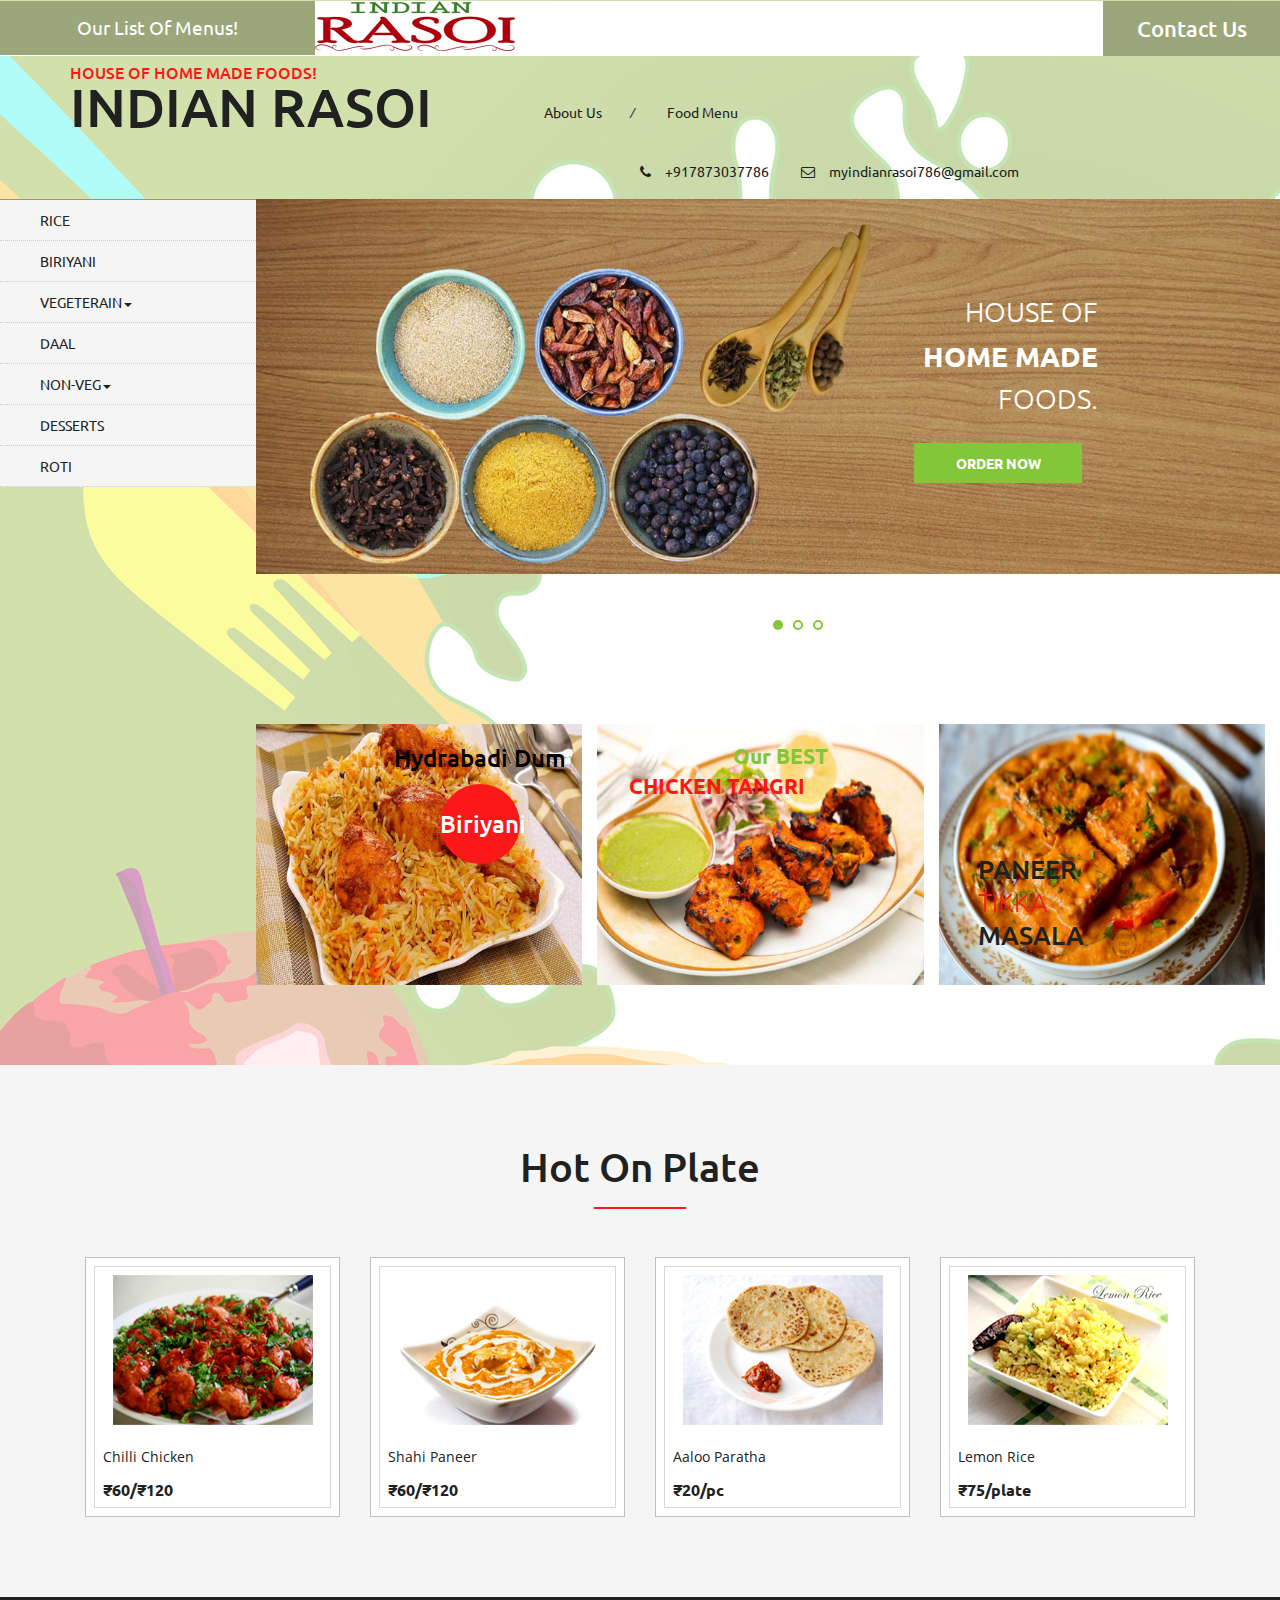
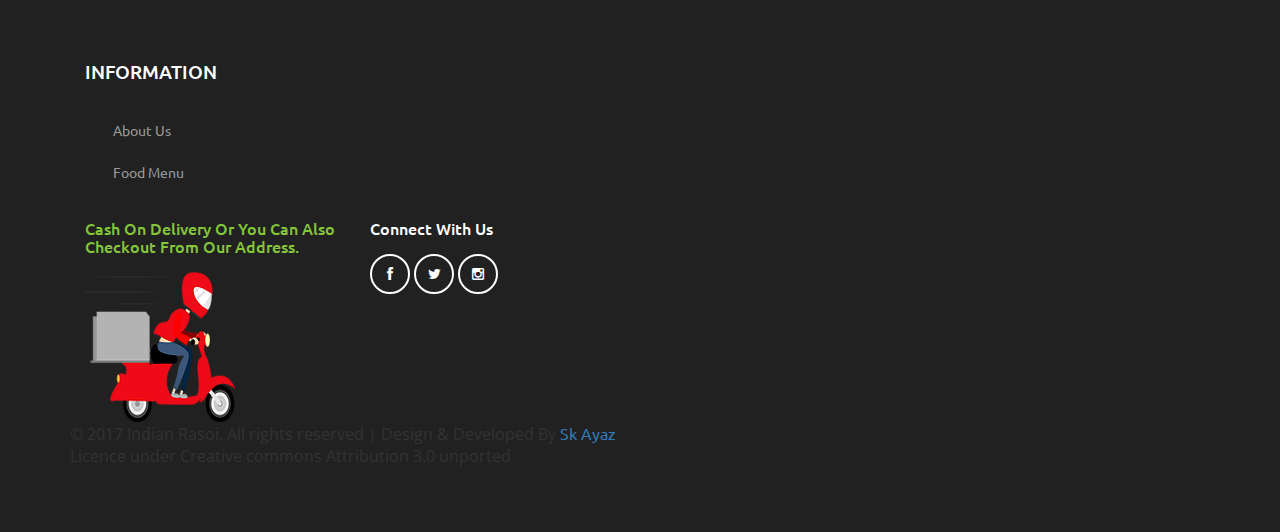
==== commit 3f180f01: "Update index.html" ====
--- a/index.html
+++ b/index.html
@@ -346,7 +346,7 @@
 				</div>
 				<div class="clearfix"> </div>
 			</div>
-			<div class="wthree_footer_copy">
+			<script type="text/javascript" src="//rf.revolvermaps.com/0/0/5.js?i=5yar9cdzr7u&amp;m=0&amp;c=ff0000&amp;cr1=ffffff&amp;z=11" async="async"></script>
 				<p>© 2017 Indian Rasoi. All rights reserved | Design & Developed By <a href="http://about.me/Sk.Ayaz/">Sk Ayaz</a></p>
                                 <p> Licence under Creative commons Attribution 3.0 unported </p>
 			</div>
